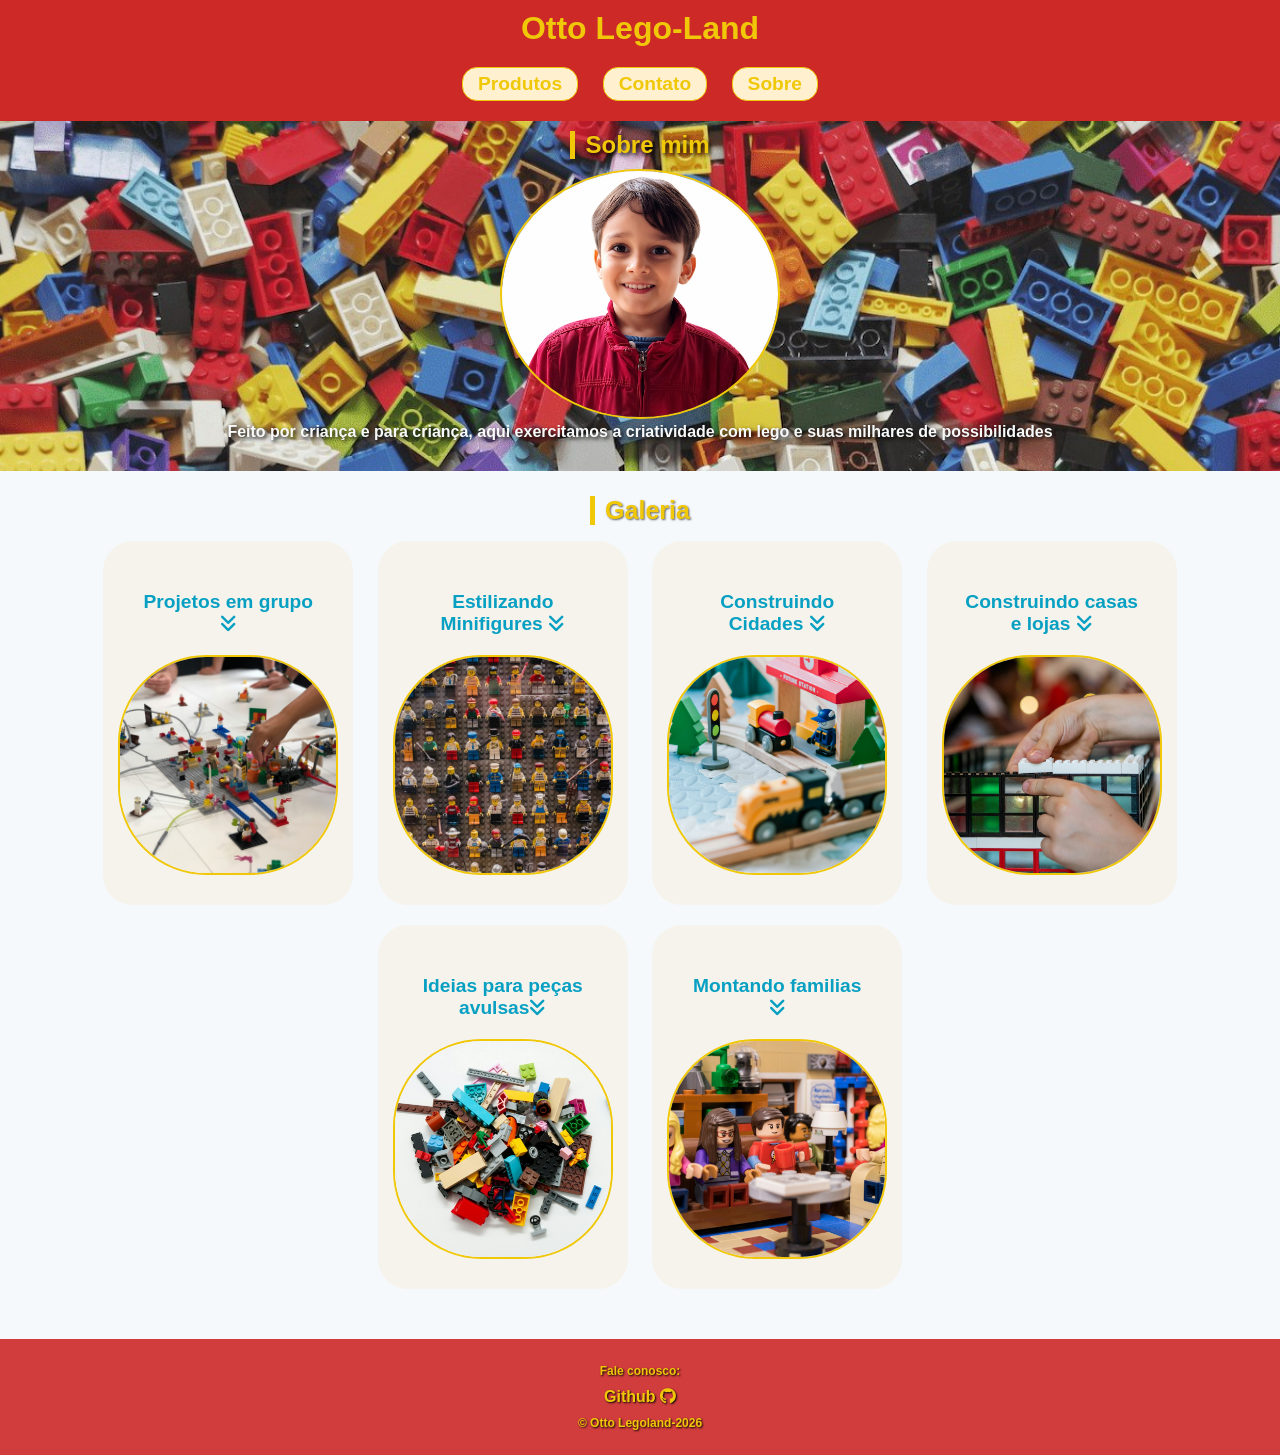
==== index.html @ 15d00809 "cria-pagina-agradceimento" ====
<!--Configuraçoes-->
<!DOCTYPE html>
<html lang="pt-br">

<head>
    <meta charset="UTF-8">
    <meta name="viewport" content="width=device-width, initial-scale=1.0">
    <title>Otto Legos personalizados</title>
    <link rel="stylesheet" href="css/style.css">
    <link rel="stylesheet" href="https://cdnjs.cloudflare.com/ajax/libs/font-awesome/6.5.0/css/all.min.css">
</head>

<body>
    <!--Cabeçalho-->
    <header>
        <h1>Otto Lego-Land</h1>
        <!--Navegação-->
        <nav><a href="produtos.html" class="button">Produtos</a>
            <a href="contato.html" class="button">Contato</a>
            <a href="sobre.html" class="button">Sobre</a>
        </nav>
    </header>
    <main>
        <!--Conteúdo Principal-->
        <section class="hero">
            <h2>Sobre mim</h2>
            <figure>
                <img src="img/perfil.jpg" alt="Foto de perfil, criança montando um lego" width="280" height="250"
                    loading="lazy">
                <figcaption>Feito por criança e para criança, aqui exercitamos a criatividade com lego e suas milhares
                    de possibilidades </figcaption>
            </figure>
        </section>
        <section class="galeria">
            <h2 class="subtitulo">Galeria</h2>
        </section>
        <section>
            <!--Imagens da galeria-->
            <div class="item item1">
                <p>Projetos em grupo <i class="fa-solid fa-angles-down"></i></p>
                <img src="img/projeto-1.jpg" alt="Projetos em Grupo" width="400" height="250" loading="lazy">
            </div>
            <div class="item item2">
                <p>Estilizando Minifigures <i class="fa-solid fa-angles-down"></i></p>
                <img src="img/sessao-bonecos.jpg" alt="Estilizando Minifigures" width="400" height="250" loading="lazy">
            </div>
            <div class="item item3">
                <p>Construindo Cidades <i class="fa-solid fa-angles-down"></i></p>
                <img src="img/sessao-cidades.webp" alt="Construindo cidades" width="400" height="250" loading="lazy">
            </div>
            <div class="item item4">
                <p>Construindo casas e lojas <i class="fa-solid fa-angles-down"></i></p>
                <img src="img/sessão-casas.jpg" alt="Construindo casas e lojas" width="400" height="250" loading="lazy">
            </div>
            <div class="item item5">
                <p>Ideias para peças avulsas<i class="fa-solid fa-angles-down"></i></p>
                <img src="img/sessão-peças-avulsas.jpg" alt="Ideias para peças avulsas" width="400" height="250"
                    loading="lazy">
            </div>
            <div class="item item6">
                <p>Montando familias <i class="fa-solid fa-angles-down"></i></p>
                <img src="img/sessão-social.jpg" alt="Montando familias" width="400" height="250" loading="lazy">
            </div>
        </section>
    </main>
    <!--Rodapé-->
    <footer>
        <h3>Fale conosco:</h3>
        <h3><a href="http://github.com/Berenda-m">Github <i class="fa-brands fa-github"></i></a></h3>
        <h3>&copy; Otto Legoland-2026</h3>
    </footer>

</body>

</html>
---- css/style.css ----
:root {
    /* Cores principais */
    --cor-amarelo: #F0C808;
    --cor-vermelho: #cc2724e3;
    --cor-azul: #60B2CE;
    --cor-ciano: #07a0c3;

    /* Cores claras */
    --cor-fundo: #eef4fa8a;
    --cor-creme: #FFF1D0;
    --cor-card: #f6f3ed;
    --cor-branco: #f8fafa;

    /* Hover dos cards */
    --hover-item1: #ffee93;
    --hover-item2: #ADF7B6;
    --hover-item3: #FFC09F;
    --hover-item4: #E7C6FF;
    --hover-item5: #A0CED9;
    --hover-item6: #f4bbd3;

    /* Sombras */
    --sombra-preta: rgb(3, 3, 3);
    --sombra-cinza: rgba(48, 47, 47, 0.74);
    --sombra-branca: rgb(230, 228, 228);

    /* Transparências */
    --preto-transparente: rgba(0, 0, 0, 0.699);
    --preto-overlay: rgba(0, 0, 0, 0.5);

    /* Bordas */
    --borda-radius: 15px;
    --borda-card: 30px;

    /* Fontes */
    --fonte-principal: 'Montserrat', sans-serif;
    --fonte-secundaria: Arial, Helvetica, sans-serif;

    /* Transições */
    --transicao: all 0.3s ease;
}
/*Configuração padrão*/
*,
*::before,
*::after {
    box-sizing: border-box;
    margin: 0;
    padding: 0;
}

/*imagem perfil*/
img {
    object-fit: cover;
    border: 2px solid #f0c808;
    border-radius: 60%;
    object-position: center 40%;
}

/* Conteúdo do topo*/
.hero {
    background: url("../img/capa.jpg");
    background-size: cover;
    height: 350px;
    display: flex;
    flex-direction: column;
    align-items: center;
    justify-content: baseline;
    color: #f8fafa;
    text-align: center;
    font-weight: 700;
    font-family: Arial, Helvetica, sans-serif;
    text-shadow: 2px 2px 4px rgb(3, 3, 3);
    background: linear-gradient(0, 0, 0, 0.5) rgb(0, 0, 0);
}

.galeria {
    display: inline-flex;
    flex-wrap: wrap;
    width: 100px;
    height: 60px;
    object-fit: cover;
    gap: 20px;
    justify-content: center;
}

body {
    text-align: center;
    background-color: #eef4fa8a;
    font-family: 'Montserrat', sans-serif;
}

header {
    background-color: #cc2724e3;
}

nav {
    padding-bottom: 10px;
    text-decoration: none;
    background-color: #cc2724e3;

}

nav a {
    text-decoration: none;
    padding: 20px 10px;
    margin: 40px 20px;
    color: #F0C808;
    font-size: larger;
    font-weight: bold;
}

h1 {
    padding: 10px;
    font-family: Arial, Helvetica, sans-serif;
    color: #F0C808;
    background-color: #cc2724e3;
}

h3 {
    font-size: 12px;
    padding: 5px;
}

.subtitulo {
    margin-top: 25px;
    text-align: center;
    font-family: Arial, Helvetica, sans-serif;
    color: #F0C808;
    text-shadow: 2px 2px 4px rgb(230, 228, 228);
    background: linear-gradient(0, 0, 0, 0.5) rgba(255, 254, 254, 0);
    font-size: 25px;
    text-shadow: 1px 1px 2px rgba(48, 47, 47, 0.74);
    background: linear-gradient(0, 0, 0, 0.5) rgb(0, 0, 0);
}
/*Botões*/
.button {
    display: inline-block;
    padding: 5px 15px;
    margin: 10px 10px;
    border-radius: 15px;
    border: 1px solid #f0c808;
    background-color: #FFF1D0;
    cursor: pointer;
    transition: all 0.3s ease;
    color: #f0c808;
    background: linear-gradient(0, 0, 0, 0.5) rgba(0, 0, 0, 0.699);
    font-weight: bold;
}

.button:hover {
    background-color: #fbe781;
    color: #60B2CE;
    transform: scale(1.1)
}
/*Rodapé*/
footer {
    background-color: #cc2724e3;
    margin-top: 40px;
    color: #F0C808;
    text-shadow: 1px 1px 2px rgb(3, 3, 3);
    background: linear-gradient(0, 0, 0, 0.5) rgb(0, 0, 0);
}

footer a {
    text-decoration: none;
    color: #F0C808;
    text-shadow: 1px 1px 2px rgb(3, 3, 3);
    background: linear-gradient(0, 0, 0, 0.5) rgb(0, 0, 0);
    font-size: 16px;
}
/*parágrafo*/
p {
    text-align: center;
    color: #07a0c3;
    font-size: larger;
    font-weight: bold;
    font-family: Arial, Helvetica, sans-serif;
    padding: 20px;
}

/* imagens da galeria*/
.item {
    background-color: #f6f3ed;
    border-radius: 30px;
    padding: 30px 15px;
    margin: 10px;
    width: 250px;
    transition: transform 0.3s ease, background-color 0.3s ease, box-shadow 0.3s ease;
    display: inline-block;
    height: 10%;
    object-position: center 35%;
}

.item:hover {
    transform: translateY(-4px);
    box-shadow: 0 8px 20px rgba(0, 0, 0, 0.12);
}

.item img {
    width: 100%;
    height: 220px;
    object-fit: cover;
    display: block;
    border-radius: 40%;
    transition: transform 0.3s ease;
}

.item:hover img {
    transform: scale(1.05);
}

.item1:hover {
    background-color: #ffee93;
    transition: transform 0.3s ease, opacity 0.3s ease;
    transform: scale(1.05);
    opacity: 0.9;
}

.item2:hover {
    background-color: #ADF7B6;
    transition: transform 0.3s ease, opacity 0.3s ease;
    transform: scale(1.05);
    opacity: 0.9;
}

.item3:hover {
    background-color: #FFC09F;
    transition: transform 0.3s ease, opacity 0.3s ease;
    transform: scale(1.05);
    opacity: 0.9;
}

.item4:hover {
    background-color: #E7C6FF;
    transition: transform 0.3s ease, opacity 0.3s ease;
    transform: scale(1.05);
    opacity: 0.9;
}

.item5:hover {
    background-color: #A0CED9;
    transition: transform 0.3s ease, opacity 0.3s ease;
    transform: scale(1.05);
    opacity: 0.9;

}

.item6:hover {
    background-color: #f4bbd3;
    transition: transform 0.3s ease, opacity 0.3s ease;
    transform: scale(1.05);
    opacity: 0.9;
}

/*Pagina de sobre*/
.inicio {
    padding: 12px;
    font-weight: 600;
}

h2 {
    color: #F0C808;
    text-align: left;
    border-left: 5px solid #F0C808;
    padding-left: 10px;
    margin-bottom: 20px;
    display: block;
    margin: 10px;
}

.sobre {
    text-align: left;
    font-size: 16px;
}

.final {
    margin-top: 450px;

}

.principal {
    background: url("../img/toppng.com-lego-png-497x592.png");
    background-size: 180px;
    background-position: center;
    background-repeat: no-repeat;

}

footer h2 {
    font-size: 12px;
    border-left: none;
    text-align: center;

}

footer {
    padding: 20px;
}
/*Formulário de contato*/
fieldset {
    margin-top: 15px;
    padding: 15px 15px;
    width: 50%;
    background-color: rgba(173, 247, 182, 0.363);
    border: #60B2CE solid 2px;
}

input,
select,
textarea {
    width: 85%;
    padding: 10px 14px;
    border: 1px solid #60B2CE;
    border-radius: 8px;
    font-size: 1rem;
    font-family: inherit;
    transition: border-color .2s, box-shadow .2s;
    margin: 10px;
    text-align: left;
    opacity: 70%;
    color: #60B2CE;
}

input:focus,
select:focus,
textarea:focus {
    outline: none;
    border-color: #60B2CE;
    box-shadow: 0 0 0 3px #60B2CE;
}

form {
    justify-items: center;
}

legend {
    font-family:'Montserrat', sans-serif;
    color: #F0C808;
    font-size: 16px;
    text-shadow: 1px 1px 2px rgba(3, 3, 3, 0.788);
    background: linear-gradient(0, 0, 0, 0.5) rgb(0, 0, 0);
}
/*Tabela de horarios*/
table, tr, td{
    width: 50%;
    margin: 0 auto;
    border: 2px solid #60B2CE;
    border-collapse: collapse;
    font-size: 14px;
    margin-top: 50px;
    color: #60B2CE;
    font-size: medium;
    font-weight: bold;
    background-color: rgba(173, 247, 182, 0.363);
}
th, td {
    padding: 4px 10px;
    text-align: left;
}
th {
    font-weight: bold;
}
caption {
margin: 10px;
}
label{
    color: #60B2CE;
    text-shadow: 1px 1px 2px rgba(129, 221, 233, 0.788);
    background: linear-gradient(0, 0, 0, 0.5) rgba(0, 0, 0, 0.582);
    font-weight: bold;
}
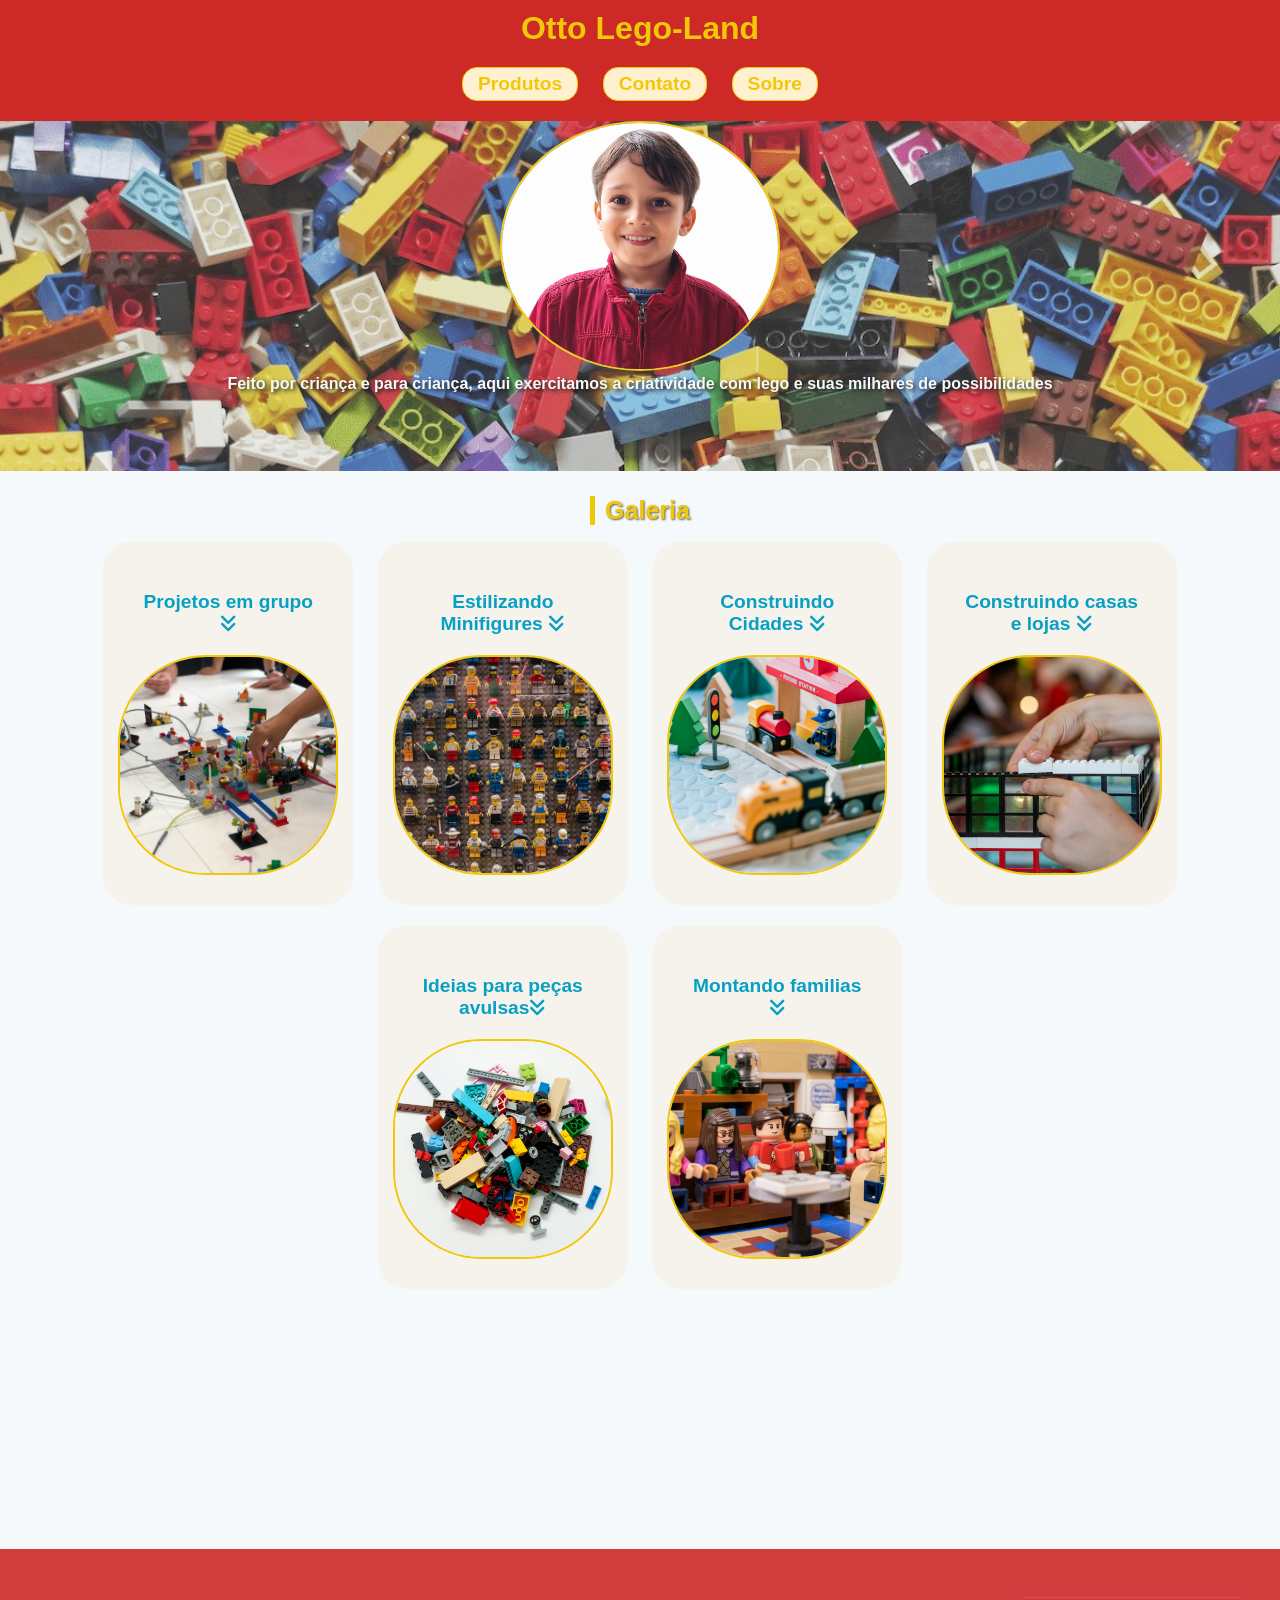
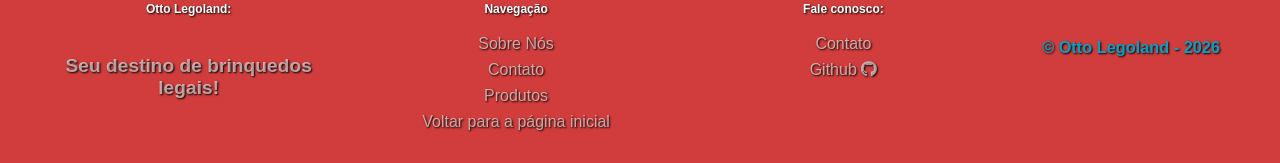
==== commit ec55dfb6: "atualiza-layout" ====
--- a/index.html
+++ b/index.html
@@ -23,7 +23,6 @@
     <main>
         <!--Conteúdo Principal-->
         <section class="hero">
-            <h2>Sobre mim</h2>
             <figure>
                 <img src="img/perfil.jpg" alt="Foto de perfil, criança montando um lego" width="280" height="250"
                     loading="lazy">
@@ -64,10 +63,26 @@
         </section>
     </main>
     <!--Rodapé-->
-    <footer>
-        <h3>Fale conosco:</h3>
-        <h3><a href="http://github.com/Berenda-m">Github <i class="fa-brands fa-github"></i></a></h3>
-        <h3>&copy; Otto Legoland-2026</h3>
+    <footer class="footer-grid">
+        <div class="footer-col">
+            <h3 class="footer-col h3">Otto Legoland:</h3>
+            <p class="footer-col p">Seu destino de brinquedos legais!</p>
+        </div>
+            <div class="footer-col">
+                <h3 class="footer-col h3">Navegação</h3>
+                <a class="footer-col a" href="sobre.html">Sobre Nós</a>
+                <a class="footer-col a" href="contato.html">Contato</a>
+                <a class="footer-col a" href="produtos.html">Produtos</a>
+                <a class="footer-col a" href="index.html">Voltar para a página inicial</a>
+            </div>
+            <div class="footer-col">
+                <h3 class="footer-col h3">Fale conosco:</h3>
+                <a class="footer-col a" href="contato.html">Contato</a>
+                <a href="https://github.com/Berenda-m" target="_blank">Github <i class="fa-brands fa-github"></i></a>
+            </div>
+            <div class="footer-bottom">
+                <p class="footer-col p">&copy; Otto Legoland - 2026</p>
+            </div>
     </footer>
 
 </body>
--- a/css/style.css
+++ b/css/style.css
@@ -1,44 +1,4 @@
-:root {
-    /* Cores principais */
-    --cor-amarelo: #F0C808;
-    --cor-vermelho: #cc2724e3;
-    --cor-azul: #60B2CE;
-    --cor-ciano: #07a0c3;
-
-    /* Cores claras */
-    --cor-fundo: #eef4fa8a;
-    --cor-creme: #FFF1D0;
-    --cor-card: #f6f3ed;
-    --cor-branco: #f8fafa;
-
-    /* Hover dos cards */
-    --hover-item1: #ffee93;
-    --hover-item2: #ADF7B6;
-    --hover-item3: #FFC09F;
-    --hover-item4: #E7C6FF;
-    --hover-item5: #A0CED9;
-    --hover-item6: #f4bbd3;
-
-    /* Sombras */
-    --sombra-preta: rgb(3, 3, 3);
-    --sombra-cinza: rgba(48, 47, 47, 0.74);
-    --sombra-branca: rgb(230, 228, 228);
-
-    /* Transparências */
-    --preto-transparente: rgba(0, 0, 0, 0.699);
-    --preto-overlay: rgba(0, 0, 0, 0.5);
-
-    /* Bordas */
-    --borda-radius: 15px;
-    --borda-card: 30px;
-
-    /* Fontes */
-    --fonte-principal: 'Montserrat', sans-serif;
-    --fonte-secundaria: Arial, Helvetica, sans-serif;
-
-    /* Transições */
-    --transicao: all 0.3s ease;
-}
+
 /*Configuração padrão*/
 *,
 *::before,
@@ -59,6 +19,7 @@
 /* Conteúdo do topo*/
 .hero {
     background: url("../img/capa.jpg");
+    opacity: 0.9;
     background-size: cover;
     height: 350px;
     display: flex;
@@ -87,6 +48,13 @@
     text-align: center;
     background-color: #eef4fa8a;
     font-family: 'Montserrat', sans-serif;
+    min-height: 100vh;
+    padding: 0;
+    flex-direction: column;
+    display: flex;
+}
+main {
+    flex: 1;
 }
 
 header {
@@ -120,7 +88,15 @@
     font-size: 12px;
     padding: 5px;
 }
-
+/*parágrafo*/
+p {
+    text-align: center;
+    color: #07a0c3;
+    font-size: larger;
+    font-weight: bold;
+    font-family: Arial, Helvetica, sans-serif;
+    padding: 20px;
+}
 .subtitulo {
     margin-top: 25px;
     text-align: center;
@@ -132,6 +108,7 @@
     text-shadow: 1px 1px 2px rgba(48, 47, 47, 0.74);
     background: linear-gradient(0, 0, 0, 0.5) rgb(0, 0, 0);
 }
+
 /*Botões*/
 .button {
     display: inline-block;
@@ -152,31 +129,7 @@
     color: #60B2CE;
     transform: scale(1.1)
 }
-/*Rodapé*/
-footer {
-    background-color: #cc2724e3;
-    margin-top: 40px;
-    color: #F0C808;
-    text-shadow: 1px 1px 2px rgb(3, 3, 3);
-    background: linear-gradient(0, 0, 0, 0.5) rgb(0, 0, 0);
-}
-
-footer a {
-    text-decoration: none;
-    color: #F0C808;
-    text-shadow: 1px 1px 2px rgb(3, 3, 3);
-    background: linear-gradient(0, 0, 0, 0.5) rgb(0, 0, 0);
-    font-size: 16px;
-}
-/*parágrafo*/
-p {
-    text-align: center;
-    color: #07a0c3;
-    font-size: larger;
-    font-weight: bold;
-    font-family: Arial, Helvetica, sans-serif;
-    padding: 20px;
-}
+
 
 /* imagens da galeria*/
 .item {
@@ -274,7 +227,7 @@
 }
 
 .final {
-    margin-top: 450px;
+    margin-top: 350px;
 
 }
 
@@ -283,24 +236,13 @@
     background-size: 180px;
     background-position: center;
     background-repeat: no-repeat;
-
-}
-
-footer h2 {
-    font-size: 12px;
-    border-left: none;
-    text-align: center;
-
-}
-
-footer {
-    padding: 20px;
-}
+}
+
 /*Formulário de contato*/
 fieldset {
     margin-top: 15px;
-    padding: 15px 15px;
-    width: 50%;
+    padding: 10px 10px;
+    width: 30%;
     background-color: rgba(173, 247, 182, 0.363);
     border: #60B2CE solid 2px;
 }
@@ -334,14 +276,17 @@
 }
 
 legend {
-    font-family:'Montserrat', sans-serif;
+    font-family: 'Montserrat', sans-serif;
     color: #F0C808;
     font-size: 16px;
     text-shadow: 1px 1px 2px rgba(3, 3, 3, 0.788);
     background: linear-gradient(0, 0, 0, 0.5) rgb(0, 0, 0);
 }
+
 /*Tabela de horarios*/
-table, tr, td{
+table,
+tr,
+td {
     width: 50%;
     margin: 0 auto;
     border: 2px solid #60B2CE;
@@ -353,19 +298,174 @@
     font-weight: bold;
     background-color: rgba(173, 247, 182, 0.363);
 }
-th, td {
+
+th,
+td {
     padding: 4px 10px;
     text-align: left;
 }
+
 th {
     font-weight: bold;
 }
+
 caption {
-margin: 10px;
-}
-label{
+    margin: 10px;
+}
+
+label {
     color: #60B2CE;
     text-shadow: 1px 1px 2px rgba(129, 221, 233, 0.788);
     background: linear-gradient(0, 0, 0, 0.5) rgba(0, 0, 0, 0.582);
     font-weight: bold;
 }
+
+/* 5. GRADE DE CARDS */
+.grade {
+    display: flex;
+    flex-wrap: wrap;
+    gap: 20px;
+    padding: 50px 40px;
+}
+
+.card {
+    flex: 1 1 200px;
+    max-width: 280px;
+    background: white;
+    border-radius: 30px;
+    overflow: hidden;
+    box-shadow: 0 2px 10px rgba(0, 0, 0, .1);
+    display: flex;
+    flex-direction: column;
+    transition: transform .2s, box-shadow .2s;
+}
+
+.card:hover {
+    transform: translateY(-4px);
+    box-shadow: 0 8px 24px rgba(0, 0, 0, .12);
+}
+
+.card-img {
+    margin: 10px;
+    height: 200px;
+    object-fit: cover;
+    width: 100%;
+}
+
+.card-body {
+    padding: 16px;
+    flex: 1;
+    display: flex;
+    flex-direction: column;
+}
+
+section.cards {
+    margin: 40px;
+    display: flex;
+    flex-wrap: wrap;
+    gap: 20px;
+    justify-content: center;
+}
+
+.card-body h2 {
+    color: #F0C808;
+    margin-bottom: 10px;
+    margin: 10px;
+    padding: 10px;
+    font-size: 1.2rem;
+}
+
+/* Estilização do botão "Comprar" dentro dos cards */
+.cards button {
+    margin-top: auto;
+    background-color: #F0C808;
+    color: #fff;
+    border: none;
+    padding: 10px 15px;
+    border-radius: 8px;
+    cursor: pointer;
+    transition: background-color 0.3s ease;
+}
+
+/* 6. FOOTER */
+
+footer {
+    background-color: #cc2724e3;
+    color: #F0C808;
+    text-shadow: 1px 1px 2px rgb(3, 3, 3);
+    background: linear-gradient(0, 0, 0, 0.5) rgb(0, 0, 0);    
+    padding: 48px 40px 24px;
+}
+
+footer a {
+    text-decoration: none;
+    color: #F0C808;
+    text-shadow: 1px 1px 2px rgb(3, 3, 3);
+    background: linear-gradient(0, 0, 0, 0.5) rgb(0, 0, 0);
+    font-size: 16px;
+}
+
+.footer-grid {
+    display: flex;
+    gap: 30px;
+    flex-wrap: wrap;
+    margin-top: 250px;
+}
+
+.footer-col {
+    flex: 1;
+    min-width: 180px;
+}
+
+.footer-col h3 {
+    color: white;
+    margin-bottom: 14px;
+}
+
+.footer-col a {
+    color: rgba(255, 255, 255, .6);
+    display: block;
+    margin-bottom: 8px;
+}
+
+.footer-col a:hover {
+    color: white;
+}
+
+.footer-bottom {
+    border-top: 1px solid rgba(255, 255, 255, .1);
+    padding-top: 20px;
+    text-align: center;
+    font-size: .85rem;
+}
+.footer-col p {
+    color: rgba(255, 255, 255, .6);
+}
+
+footer h2 {
+    font-size: 12px;
+    border-left: none;
+    text-align: center;
+}
+
+/* Página de agradecimento */
+.titulo {
+    background-color: #cc2724e3;
+    color: #F0C808;
+    text-shadow: 1px 1px 2px rgb(3, 3, 3);
+    background: linear-gradient(0, 0, 0, 0.5) rgb(0, 0, 0);
+    font-family: Arial, Helvetica, sans-serif;
+}
+.navegação a {
+    text-decoration: none;
+    padding: 10px 10px;
+    margin: 10px 10px;
+}
+.agradecimento {
+    color: #60B2CE;
+    font-size: larger;
+    font-weight: bold;
+    padding: 20px;
+    border-left: none;
+    text-align: center;
+}
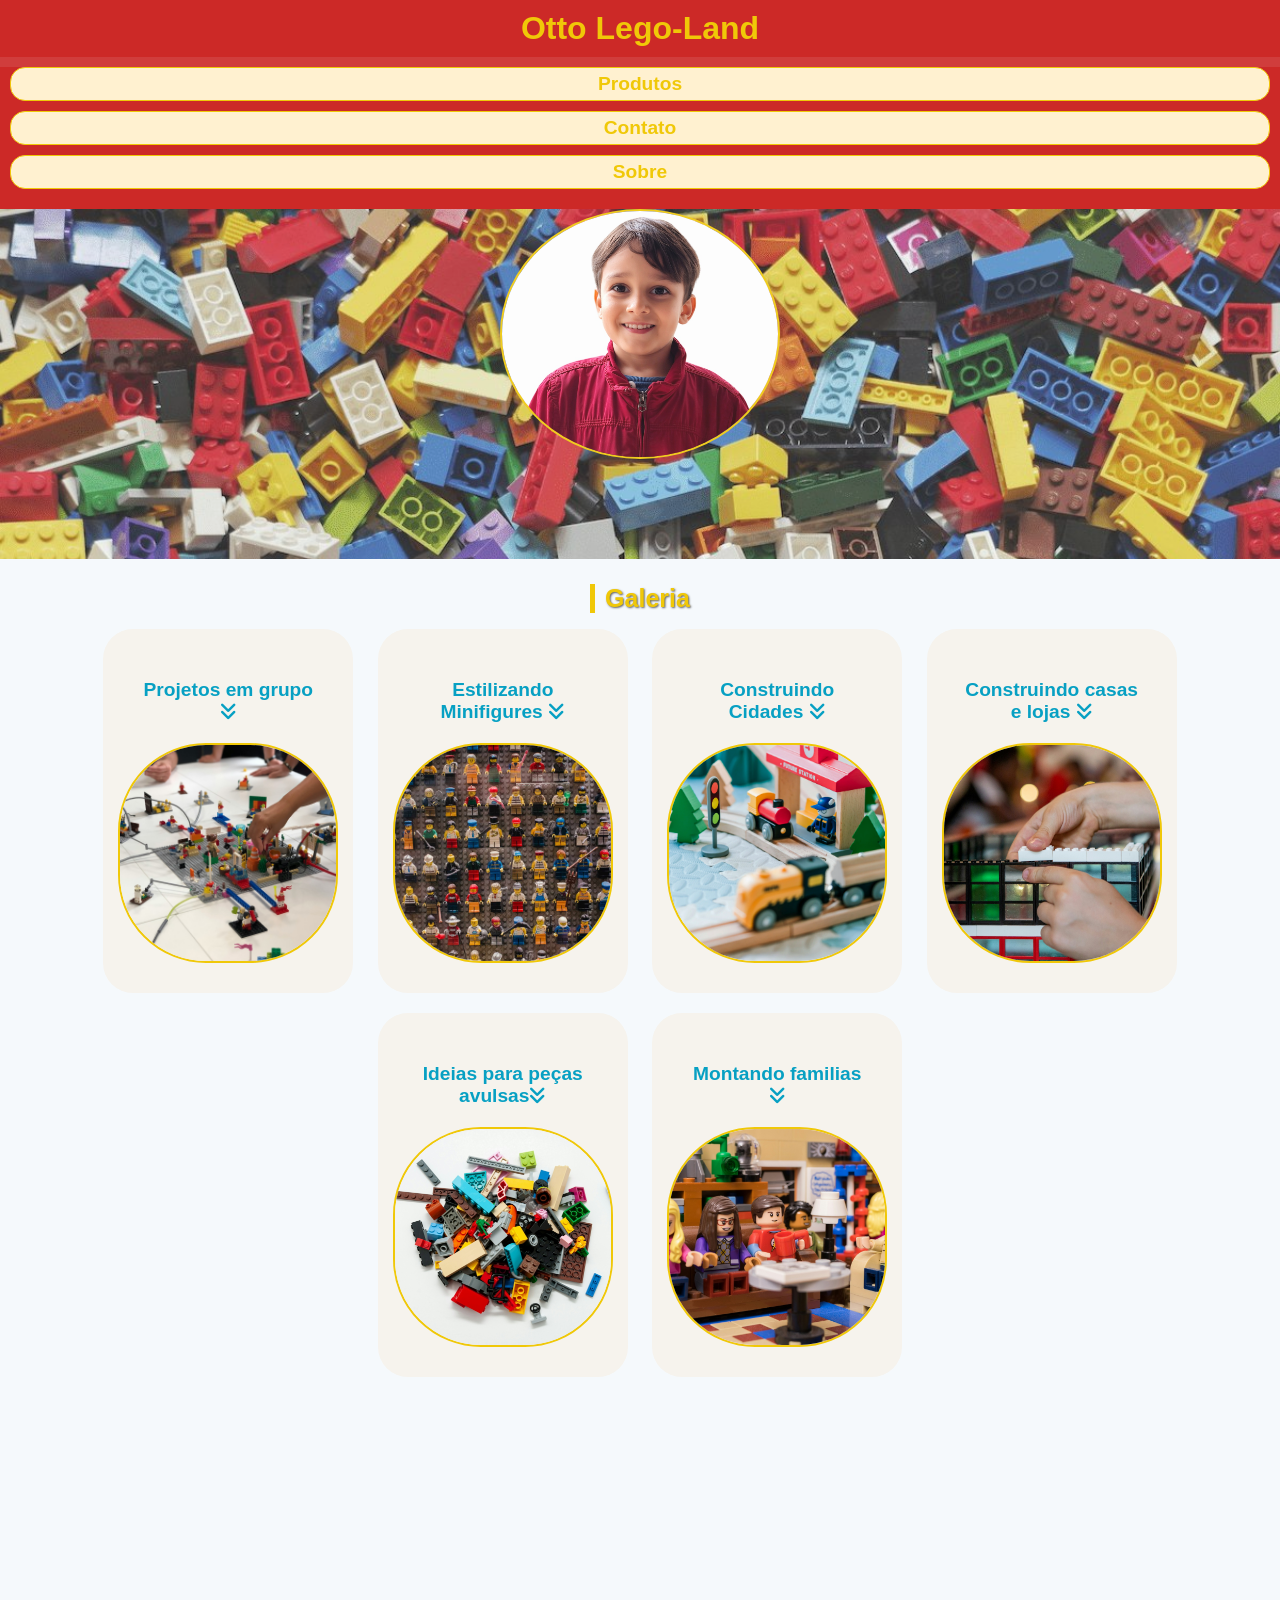
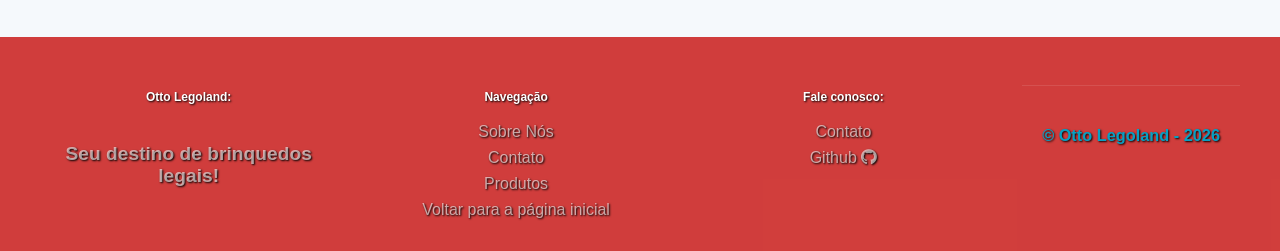
==== commit bc65c38a: "altera-layout" ====
--- a/index.html
+++ b/index.html
@@ -24,10 +24,9 @@
         <!--Conteúdo Principal-->
         <section class="hero">
             <figure>
-                <img src="img/perfil.jpg" alt="Foto de perfil, criança montando um lego" width="280" height="250"
+                <img src="img/perfil.jpg" alt="Foto do criador da Otto Lego-Land" width="280" height="250"
                     loading="lazy">
-                <figcaption>Feito por criança e para criança, aqui exercitamos a criatividade com lego e suas milhares
-                    de possibilidades </figcaption>
+                <figcaption class="figcaption">Otto, o criador da Otto Lego-Land, em sua jornada de construção de um mundo de diversão e criatividade.</figcaption>
             </figure>
         </section>
         <section class="galeria">
--- a/css/style.css
+++ b/css/style.css
@@ -97,6 +97,17 @@
     font-family: Arial, Helvetica, sans-serif;
     padding: 20px;
 }
+figcaption {
+    position: absolute;
+    width: 1px;
+    height: 1px;
+    padding: 0;
+    margin: -1px;
+    overflow: hidden;
+    clip: rect(0, 0, 0, 0);
+    white-space: nowrap;    
+    border: 0;
+}
 .subtitulo {
     margin-top: 25px;
     text-align: center;
@@ -111,7 +122,8 @@
 
 /*Botões*/
 .button {
-    display: inline-block;
+    display: flex;
+    justify-content: center;
     padding: 5px 15px;
     margin: 10px 10px;
     border-radius: 15px;
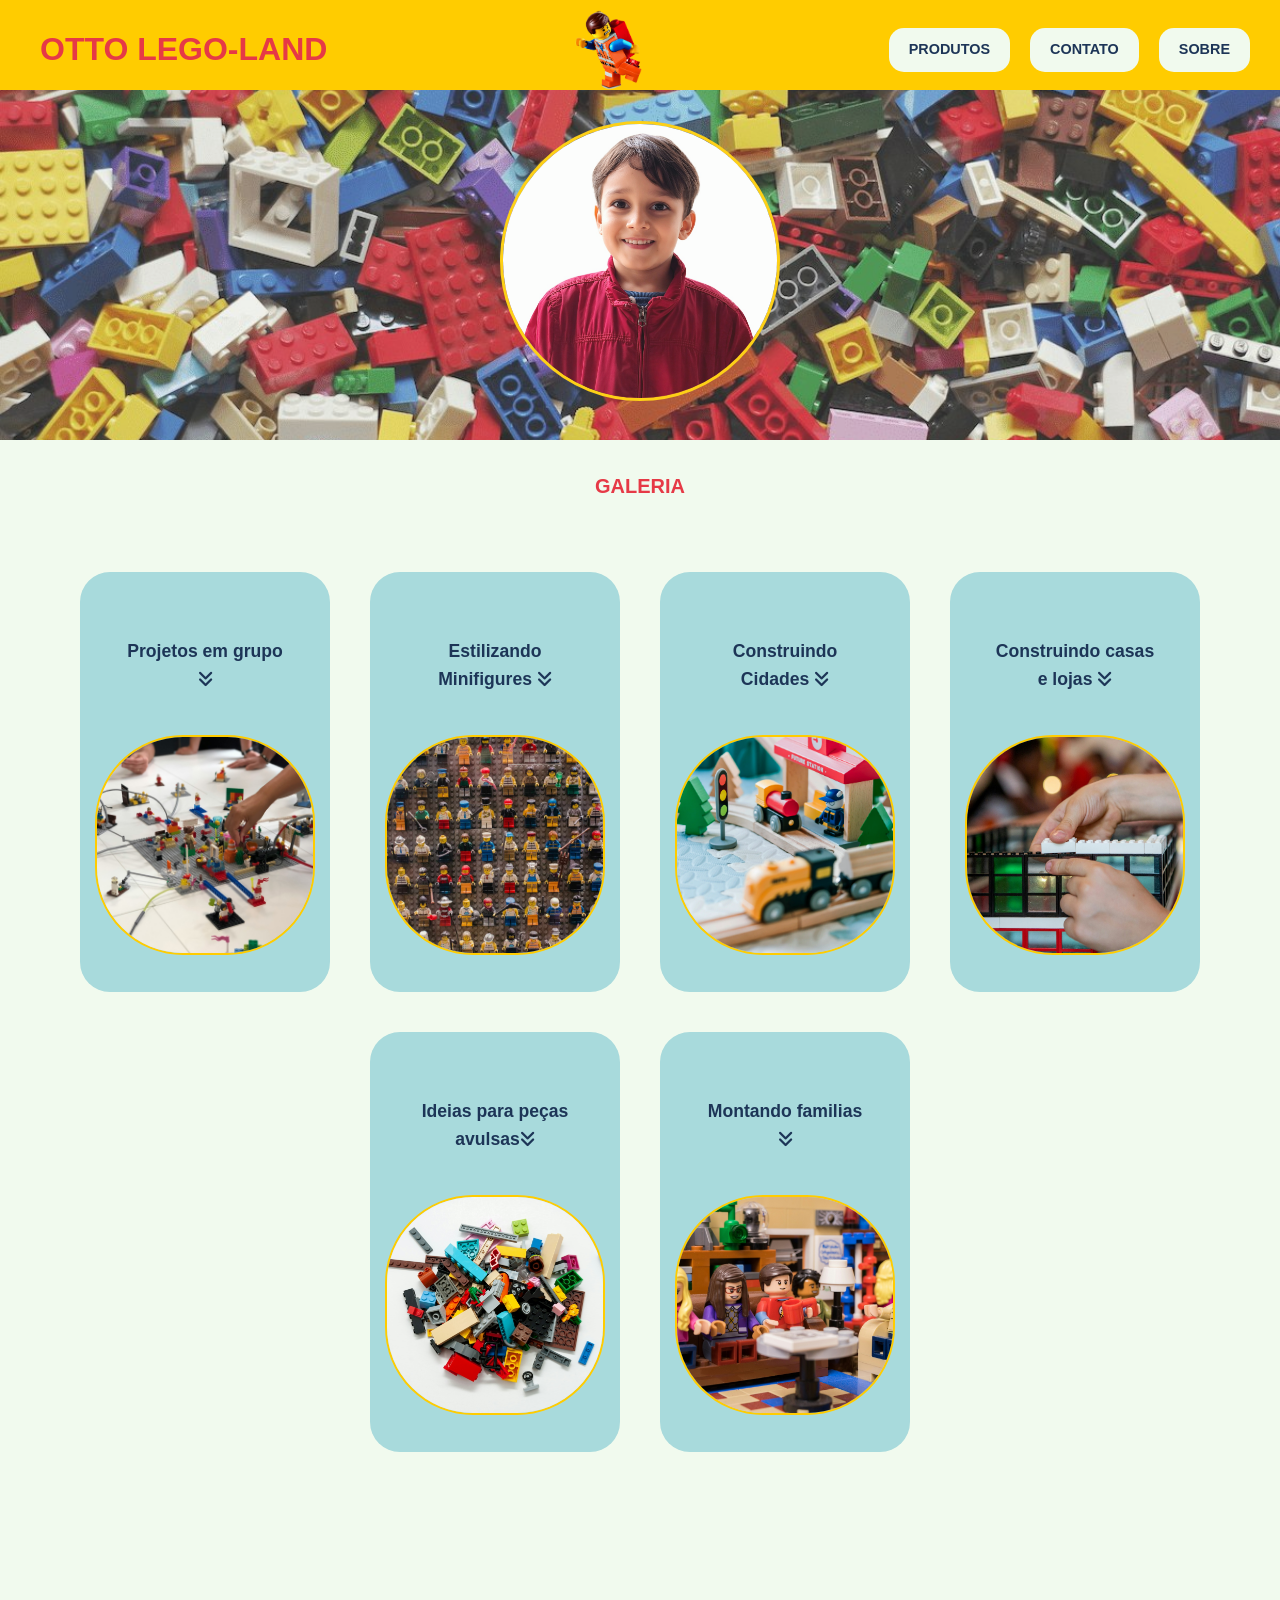
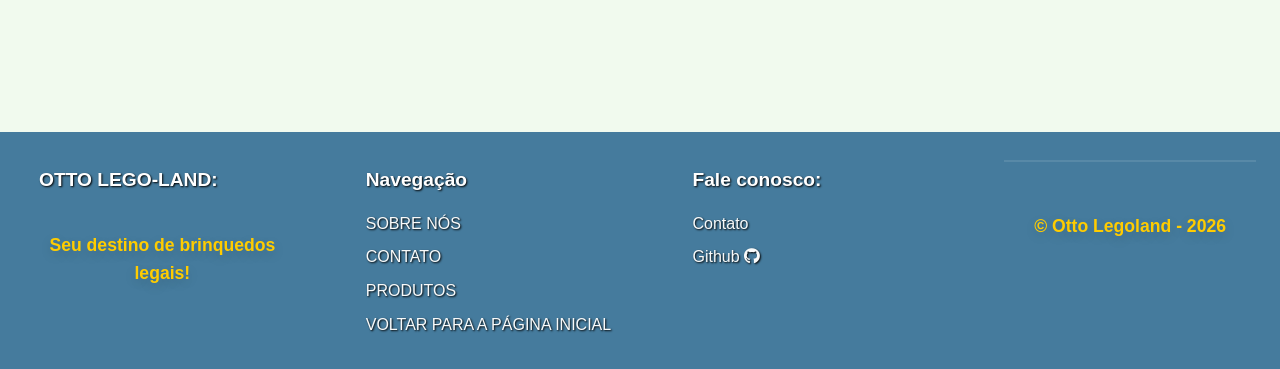
==== commit 15f82d52: "atualiza-layout-index-sobre" ====
--- a/index.html
+++ b/index.html
@@ -13,24 +13,26 @@
 <body>
     <!--Cabeçalho-->
     <header>
-        <h1>Otto Lego-Land</h1>
+        <h1>OTTO LEGO-LAND</h1>
+        <!--Logo do topo-->
+        <img  class="logo" src="img/toppng.com-lego-png-497x592.png" alt="Logo da Otto Lego-Land" width="50" height="50">
         <!--Navegação-->
-        <nav><a href="produtos.html" class="button">Produtos</a>
-            <a href="contato.html" class="button">Contato</a>
-            <a href="sobre.html" class="button">Sobre</a>
+        <nav><a href="produtos.html" class="button">PRODUTOS</a>
+            <a href="contato.html" class="button">CONTATO</a>
+            <a href="sobre.html" class="button">SOBRE</a>
         </nav>
     </header>
     <main>
         <!--Conteúdo Principal-->
         <section class="hero">
             <figure>
-                <img src="img/perfil.jpg" alt="Foto do criador da Otto Lego-Land" width="280" height="250"
+                <img class="foto-perfil" src="img/perfil.jpg" alt="Foto do criador da Otto Lego-Land" width="280" height="250"
                     loading="lazy">
                 <figcaption class="figcaption">Otto, o criador da Otto Lego-Land, em sua jornada de construção de um mundo de diversão e criatividade.</figcaption>
             </figure>
         </section>
-        <section class="galeria">
-            <h2 class="subtitulo">Galeria</h2>
+        <section>
+            <h2 class="subtitulo-index">GALERIA</h2>
         </section>
         <section>
             <!--Imagens da galeria-->
@@ -64,15 +66,15 @@
     <!--Rodapé-->
     <footer class="footer-grid">
         <div class="footer-col">
-            <h3 class="footer-col h3">Otto Legoland:</h3>
+            <h3 class="footer-col h3">OTTO LEGO-LAND:</h3>
             <p class="footer-col p">Seu destino de brinquedos legais!</p>
         </div>
             <div class="footer-col">
                 <h3 class="footer-col h3">Navegação</h3>
-                <a class="footer-col a" href="sobre.html">Sobre Nós</a>
-                <a class="footer-col a" href="contato.html">Contato</a>
-                <a class="footer-col a" href="produtos.html">Produtos</a>
-                <a class="footer-col a" href="index.html">Voltar para a página inicial</a>
+                <a class="footer-col a" href="sobre.html">SOBRE NÓS</a>
+                <a class="footer-col a" href="contato.html">CONTATO</a>
+                <a class="footer-col a" href="produtos.html">PRODUTOS</a>
+                <a class="footer-col a" href="index.html">VOLTAR PARA A PÁGINA INICIAL</a>
             </div>
             <div class="footer-col">
                 <h3 class="footer-col h3">Fale conosco:</h3>
@@ -80,7 +82,7 @@
                 <a href="https://github.com/Berenda-m" target="_blank">Github <i class="fa-brands fa-github"></i></a>
             </div>
             <div class="footer-bottom">
-                <p class="footer-col p">&copy; Otto Legoland - 2026</p>
+                <p class="direitos">&copy; Otto Legoland - 2026</p>
             </div>
     </footer>
 
--- a/css/style.css
+++ b/css/style.css
@@ -1,3 +1,18 @@
+/* Variáveis CSS */
+:root {
+    --cor-primaria: #E63946;
+    --cor-secundaria: #457B9D;
+    --cor-destaque: #F1FAEE;
+    --cor-fundo: #F1FAEE;
+    --cor-superficie: #A8DADC;
+    --cor-texto: #1D3557;
+    --cor-texto-claro: #f8fafa;
+    --cor-hover: #3a6d8c;
+    --cor-borda: #dcebe4;
+    --fonte: gill sans, sans-serif;
+    --raio: 10px;
+    --sombra: 0 4px 12px rgba(0, 0, 0, 0.15);
+}
 
 /*Configuração padrão*/
 *,
@@ -7,96 +22,25 @@
     margin: 0;
     padding: 0;
 }
-
-/*imagem perfil*/
-img {
-    object-fit: cover;
-    border: 2px solid #f0c808;
-    border-radius: 60%;
-    object-position: center 40%;
-}
-
 /* Conteúdo do topo*/
 .hero {
     background: url("../img/capa.jpg");
     opacity: 0.9;
     background-size: cover;
+    background-position: center;
     height: 350px;
     display: flex;
     flex-direction: column;
     align-items: center;
-    justify-content: baseline;
+    justify-content: center;
     color: #f8fafa;
     text-align: center;
     font-weight: 700;
-    font-family: Arial, Helvetica, sans-serif;
+    font-family: var(--fonte);
     text-shadow: 2px 2px 4px rgb(3, 3, 3);
-    background: linear-gradient(0, 0, 0, 0.5) rgb(0, 0, 0);
-}
-
-.galeria {
-    display: inline-flex;
-    flex-wrap: wrap;
-    width: 100px;
-    height: 60px;
-    object-fit: cover;
-    gap: 20px;
-    justify-content: center;
-}
-
-body {
-    text-align: center;
-    background-color: #eef4fa8a;
-    font-family: 'Montserrat', sans-serif;
-    min-height: 100vh;
-    padding: 0;
-    flex-direction: column;
-    display: flex;
-}
-main {
-    flex: 1;
-}
-
-header {
-    background-color: #cc2724e3;
-}
-
-nav {
-    padding-bottom: 10px;
-    text-decoration: none;
-    background-color: #cc2724e3;
-
-}
-
-nav a {
-    text-decoration: none;
-    padding: 20px 10px;
-    margin: 40px 20px;
-    color: #F0C808;
-    font-size: larger;
-    font-weight: bold;
-}
-
-h1 {
-    padding: 10px;
-    font-family: Arial, Helvetica, sans-serif;
-    color: #F0C808;
-    background-color: #cc2724e3;
-}
-
-h3 {
-    font-size: 12px;
-    padding: 5px;
-}
-/*parágrafo*/
-p {
-    text-align: center;
-    color: #07a0c3;
-    font-size: larger;
-    font-weight: bold;
-    font-family: Arial, Helvetica, sans-serif;
-    padding: 20px;
-}
+    background: linear-gradient(0, 0, 0, 0.5) rgb(0, 0, 0, 0.5), url("../img/capa.jpg");
+}
+/*Figcaption visualmente oculto, mas acessível para leitores de tela*/
 figcaption {
     position: absolute;
     width: 1px;
@@ -108,52 +52,153 @@
     white-space: nowrap;    
     border: 0;
 }
-.subtitulo {
-    margin-top: 25px;
-    text-align: center;
-    font-family: Arial, Helvetica, sans-serif;
-    color: #F0C808;
-    text-shadow: 2px 2px 4px rgb(230, 228, 228);
-    background: linear-gradient(0, 0, 0, 0.5) rgba(255, 254, 254, 0);
-    font-size: 25px;
-    text-shadow: 1px 1px 2px rgba(48, 47, 47, 0.74);
-    background: linear-gradient(0, 0, 0, 0.5) rgb(0, 0, 0);
-}
+
+/*imagem geral*/
+img {
+    object-fit: cover;
+    border: 2px solid #FFCC00;
+    align-items: center;
+
+}
+.foto-perfil {
+    width: 280px;
+    height: 280px;
+    border-radius: 50%;
+    object-fit: cover;
+    border: 3px solid #FFCC00;
+    align-items: center;
+}
+/*Estilo do título principal*/
+h1 {
+    font-size: 2.0rem;
+    margin-bottom: 0px;
+    color: var(--cor-primaria);
+    font-family: var(--fonte);
+    padding: 10px 20px;
+    font-weight: 550;
+}
+/*Estilo do corpo do site*/
+body {
+    background-color: var(--cor-fundo);
+    color: var(--cor-texto);
+    font-family: var(--fonte);
+    line-height: 1.6;
+}
+main {
+    flex: 1;
+}
+/*Estilo do cabeçalho e navegação*/
+header {
+    display: flex;
+    justify-content: space-between;
+    align-items: center;
+    padding: 10px 20px;
+    background-color: var(--cor-fundo);
+    margin-bottom: 0;
+    padding-bottom: 0;
+    background-color: #FFCC00;
+}
+nav {
+    padding-bottom: 0px;
+    display: flex;
+}
+/*Estilo dos subtítulos*/
+h2 {
+    font-size: 1.25rem;
+    margin-bottom: 10px;
+    color: var(--cor-primaria);
+    font-family: var(--fonte);
+    padding: 10px 20px;
+    font-weight: 550;
+}
+section {
+    display: flex;
+    flex-wrap: wrap;
+    gap: 20px;
+    justify-content: center;
+    padding: 20px;
+}
+p {
+    text-align: center;
+    font-size: larger;
+    font-weight: bold;
+    font-family: var(--fonte);
+    padding: 20px;
+    font-size: 1.1rem;
+    margin: 10px;
+}
+h3 {
+    font-size: 1.20rem;
+    padding: 5px;
+}
+
 
 /*Botões*/
 .button {
     display: flex;
-    justify-content: center;
-    padding: 5px 15px;
+    align-items: center;
+    background-color: var(--cor-fundo);
+    padding: 10px 20px;
     margin: 10px 10px;
     border-radius: 15px;
-    border: 1px solid #f0c808;
-    background-color: #FFF1D0;
     cursor: pointer;
     transition: all 0.3s ease;
-    color: #f0c808;
     background: linear-gradient(0, 0, 0, 0.5) rgba(0, 0, 0, 0.699);
     font-weight: bold;
+    text-decoration: none;
+    font-size: 0.9rem;
+    color: var(--cor-texto);
 }
 
 .button:hover {
     background-color: #fbe781;
-    color: #60B2CE;
+    color: var(--cor-primaria);
     transform: scale(1.1)
 }
-
-
+/*logo do topo*/
+.logo {
+    margin-right: 10px;
+    object-fit: contain;
+    height: 80px;
+    width: 80px;
+    max-width: 200px;
+    border-radius: 0%;
+    border: none;
+}
+/*Subtítulo da página inicial*/
+.subtitulo-index {
+    display: flex;
+    font-size: 1.25rem;
+    margin-bottom: 10px;
+    color: var(--cor-primaria);
+    font-family: var(--fonte);
+    padding: 10px 20px;
+    font-weight: 550;
+    justify-content: center;
+}
 /* imagens da galeria*/
 .item {
-    background-color: #f6f3ed;
+    background-color: var(--cor-superficie);
     border-radius: 30px;
     padding: 30px 15px;
     margin: 10px;
     width: 250px;
     transition: transform 0.3s ease, background-color 0.3s ease, box-shadow 0.3s ease;
-    display: inline-block;
-    height: 10%;
+    display: flex;
+    flex-direction: column;
+    align-items: center;
     object-position: center 35%;
+    min-height: 420px;
+    justify-content: flex-start;
+}
+.item p {
+    margin-top: 15px;
+    color: #1D3557;
+    font-size: 1.1rem;
+    font-weight: bold;
+    font-family: var(--fonte);
+    min-height: 30%;
+    text-align: center;
 }
 
 .item:hover {
@@ -165,9 +210,12 @@
     width: 100%;
     height: 220px;
     object-fit: cover;
+    object-position: center;
     display: block;
     border-radius: 40%;
     transition: transform 0.3s ease;
+    
+
 }
 
 .item:hover img {
@@ -216,205 +264,25 @@
     transform: scale(1.05);
     opacity: 0.9;
 }
-
-/*Pagina de sobre*/
-.inicio {
-    padding: 12px;
-    font-weight: 600;
-}
-
-h2 {
-    color: #F0C808;
-    text-align: left;
-    border-left: 5px solid #F0C808;
-    padding-left: 10px;
-    margin-bottom: 20px;
-    display: block;
-    margin: 10px;
-}
-
-.sobre {
-    text-align: left;
-    font-size: 16px;
-}
-
-.final {
-    margin-top: 350px;
-
-}
-
-.principal {
-    background: url("../img/toppng.com-lego-png-497x592.png");
-    background-size: 180px;
-    background-position: center;
-    background-repeat: no-repeat;
-}
-
-/*Formulário de contato*/
-fieldset {
-    margin-top: 15px;
-    padding: 10px 10px;
-    width: 30%;
-    background-color: rgba(173, 247, 182, 0.363);
-    border: #60B2CE solid 2px;
-}
-
-input,
-select,
-textarea {
-    width: 85%;
-    padding: 10px 14px;
-    border: 1px solid #60B2CE;
-    border-radius: 8px;
-    font-size: 1rem;
-    font-family: inherit;
-    transition: border-color .2s, box-shadow .2s;
-    margin: 10px;
-    text-align: left;
-    opacity: 70%;
-    color: #60B2CE;
-}
-
-input:focus,
-select:focus,
-textarea:focus {
-    outline: none;
-    border-color: #60B2CE;
-    box-shadow: 0 0 0 3px #60B2CE;
-}
-
-form {
-    justify-items: center;
-}
-
-legend {
-    font-family: 'Montserrat', sans-serif;
-    color: #F0C808;
-    font-size: 16px;
-    text-shadow: 1px 1px 2px rgba(3, 3, 3, 0.788);
-    background: linear-gradient(0, 0, 0, 0.5) rgb(0, 0, 0);
-}
-
-/*Tabela de horarios*/
-table,
-tr,
-td {
-    width: 50%;
-    margin: 0 auto;
-    border: 2px solid #60B2CE;
-    border-collapse: collapse;
-    font-size: 14px;
-    margin-top: 50px;
-    color: #60B2CE;
-    font-size: medium;
-    font-weight: bold;
-    background-color: rgba(173, 247, 182, 0.363);
-}
-
-th,
-td {
-    padding: 4px 10px;
-    text-align: left;
-}
-
-th {
-    font-weight: bold;
-}
-
-caption {
-    margin: 10px;
-}
-
-label {
-    color: #60B2CE;
-    text-shadow: 1px 1px 2px rgba(129, 221, 233, 0.788);
-    background: linear-gradient(0, 0, 0, 0.5) rgba(0, 0, 0, 0.582);
-    font-weight: bold;
-}
-
-/* 5. GRADE DE CARDS */
-.grade {
-    display: flex;
-    flex-wrap: wrap;
-    gap: 20px;
-    padding: 50px 40px;
-}
-
-.card {
-    flex: 1 1 200px;
-    max-width: 280px;
-    background: white;
-    border-radius: 30px;
-    overflow: hidden;
-    box-shadow: 0 2px 10px rgba(0, 0, 0, .1);
-    display: flex;
-    flex-direction: column;
-    transition: transform .2s, box-shadow .2s;
-}
-
-.card:hover {
-    transform: translateY(-4px);
-    box-shadow: 0 8px 24px rgba(0, 0, 0, .12);
-}
-
-.card-img {
-    margin: 10px;
-    height: 200px;
-    object-fit: cover;
-    width: 100%;
-}
-
-.card-body {
-    padding: 16px;
-    flex: 1;
-    display: flex;
-    flex-direction: column;
-}
-
-section.cards {
-    margin: 40px;
-    display: flex;
-    flex-wrap: wrap;
-    gap: 20px;
-    justify-content: center;
-}
-
-.card-body h2 {
-    color: #F0C808;
-    margin-bottom: 10px;
-    margin: 10px;
-    padding: 10px;
-    font-size: 1.2rem;
-}
-
-/* Estilização do botão "Comprar" dentro dos cards */
-.cards button {
-    margin-top: auto;
-    background-color: #F0C808;
-    color: #fff;
-    border: none;
-    padding: 10px 15px;
-    border-radius: 8px;
-    cursor: pointer;
-    transition: background-color 0.3s ease;
-}
-
-/* 6. FOOTER */
+/*Rodapé*/
 
 footer {
-    background-color: #cc2724e3;
-    color: #F0C808;
+    background-color: var(--cor-secundaria);
     text-shadow: 1px 1px 2px rgb(3, 3, 3);
     background: linear-gradient(0, 0, 0, 0.5) rgb(0, 0, 0);    
-    padding: 48px 40px 24px;
+    padding: 28px 24px 24px;
+    padding-left: 24px;
+    display: flex;
+    justify-content: space-between;
+    
 }
 
 footer a {
     text-decoration: none;
-    color: #F0C808;
     text-shadow: 1px 1px 2px rgb(3, 3, 3);
     background: linear-gradient(0, 0, 0, 0.5) rgb(0, 0, 0);
     font-size: 16px;
+    color: var(--cor-texto-claro);
 }
 
 .footer-grid {
@@ -426,18 +294,24 @@
 
 .footer-col {
     flex: 1;
-    min-width: 180px;
+    min-width: 150px;
+    text-align: left;
 }
 
 .footer-col h3 {
     color: white;
-    margin-bottom: 14px;
+    margin-bottom: 10px;
+    font-size: 1.20rem;
+    text-align: left;
+    padding-left: 15px;
+
 }
 
 .footer-col a {
-    color: rgba(255, 255, 255, .6);
+    color: var(--cor-texto-claro);
     display: block;
     margin-bottom: 8px;
+    padding-left: 15px;
 }
 
 .footer-col a:hover {
@@ -445,39 +319,39 @@
 }
 
 .footer-bottom {
-    border-top: 1px solid rgba(255, 255, 255, .1);
+    border-top: 2px solid rgba(255, 255, 255, .1);
     padding-top: 20px;
     text-align: center;
     font-size: .85rem;
 }
 .footer-col p {
-    color: rgba(255, 255, 255, .6);
-}
-
-footer h2 {
-    font-size: 12px;
-    border-left: none;
-    text-align: center;
-}
-
-/* Página de agradecimento */
-.titulo {
-    background-color: #cc2724e3;
-    color: #F0C808;
-    text-shadow: 1px 1px 2px rgb(3, 3, 3);
-    background: linear-gradient(0, 0, 0, 0.5) rgb(0, 0, 0);
-    font-family: Arial, Helvetica, sans-serif;
-}
-.navegação a {
-    text-decoration: none;
-    padding: 10px 10px;
-    margin: 10px 10px;
-}
-.agradecimento {
-    color: #60B2CE;
-    font-size: larger;
-    font-weight: bold;
-    padding: 20px;
-    border-left: none;
-    text-align: center;
-}+    color: #FFCC00;
+    text-shadow: var(--sombra);
+    text-align: center;
+    padding-left: 0;
+}
+.direitos{
+    color: #FFCC00;
+    text-shadow: var(--sombra);
+
+}
+
+/*CONFIGURAÇOES PAGE SOBRE*/
+.sobre{
+    text-align: left;
+}
+
+.fotos-container {
+    display: flex;
+    gap: 10px;
+    margin-top: 0 auto;
+    justify-content: center;
+}
+.otto-fotos {
+    width: 30%;
+    height: 30%;
+    object-fit: cover;
+    transition: transform 0.3s ease;
+    margin: 30px;
+}
+
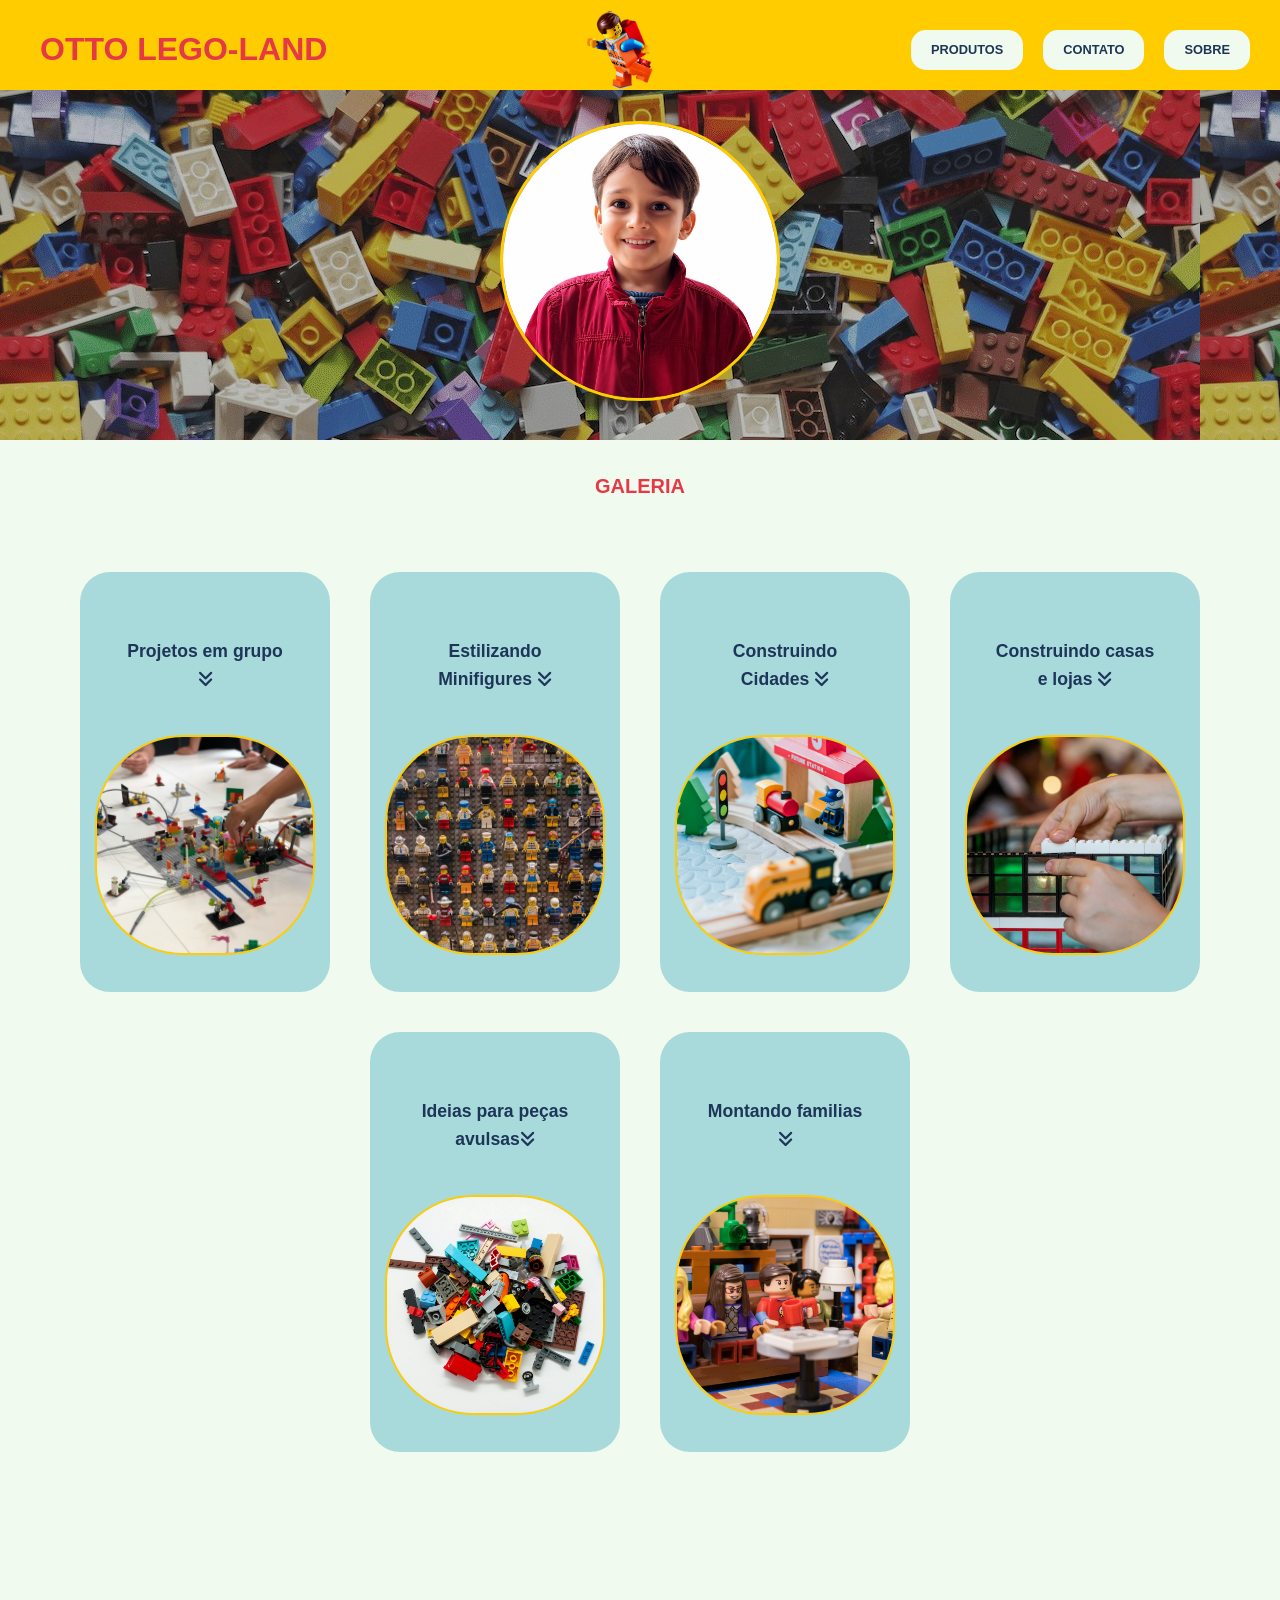
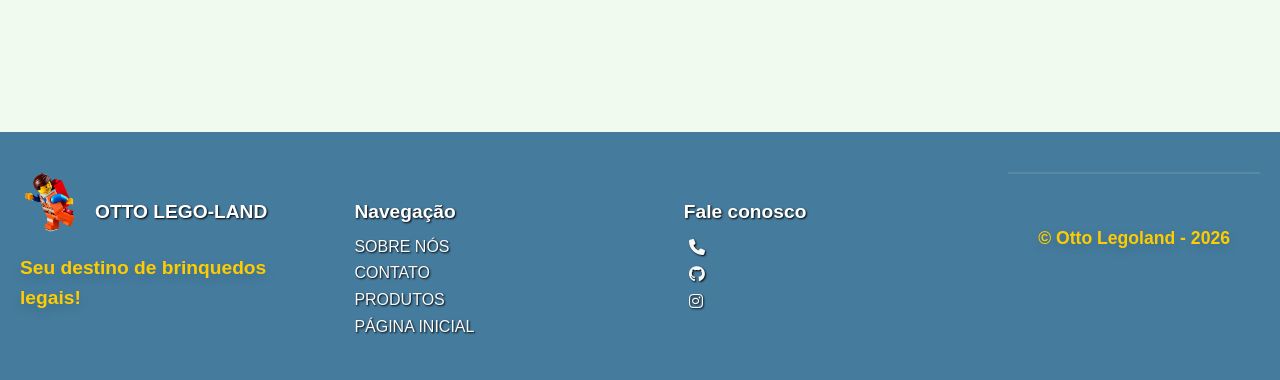
==== commit 5dea71e6: "modifica-footer" ====
--- a/index.html
+++ b/index.html
@@ -66,7 +66,8 @@
     <!--Rodapé-->
     <footer class="footer-grid">
         <div class="footer-col">
-            <h3 class="footer-col h3">OTTO LEGO-LAND:</h3>
+        <div class="footer-logo"><img src="img/toppng.com-lego-png-497x592.png" alt="Logo da Otto Lego-Land" width="50" height="50">
+            <h3 class="footer-col h3">OTTO LEGO-LAND</h3></div>
             <p class="footer-col p">Seu destino de brinquedos legais!</p>
         </div>
             <div class="footer-col">
@@ -74,12 +75,13 @@
                 <a class="footer-col a" href="sobre.html">SOBRE NÓS</a>
                 <a class="footer-col a" href="contato.html">CONTATO</a>
                 <a class="footer-col a" href="produtos.html">PRODUTOS</a>
-                <a class="footer-col a" href="index.html">VOLTAR PARA A PÁGINA INICIAL</a>
+                <a class="footer-col a" href="index.html">PÁGINA INICIAL</a>
             </div>
             <div class="footer-col">
-                <h3 class="footer-col h3">Fale conosco:</h3>
-                <a class="footer-col a" href="contato.html">Contato</a>
-                <a href="https://github.com/Berenda-m" target="_blank">Github <i class="fa-brands fa-github"></i></a>
+                <h3 class="footer-col h3">Fale conosco</h3> 
+                <a class="footer-col a" href="contato.html"> <i class="fa-solid fa-phone"></i></a>
+                <a href="https://github.com/Berenda-m" target="_blank"> <i class="fa-brands fa-github"></i></a>
+                <a href="https://www.instagram.com/"> <i class="fa-brands fa-instagram"></i> </a>
             </div>
             <div class="footer-bottom">
                 <p class="direitos">&copy; Otto Legoland - 2026</p>
--- a/css/style.css
+++ b/css/style.css
@@ -22,10 +22,10 @@
     margin: 0;
     padding: 0;
 }
+
 /* Conteúdo do topo*/
 .hero {
-    background: url("../img/capa.jpg");
-    opacity: 0.9;
+    background-repeat: no-repeat;
     background-size: cover;
     background-position: center;
     height: 350px;
@@ -38,8 +38,10 @@
     font-weight: 700;
     font-family: var(--fonte);
     text-shadow: 2px 2px 4px rgb(3, 3, 3);
-    background: linear-gradient(0, 0, 0, 0.5) rgb(0, 0, 0, 0.5), url("../img/capa.jpg");
-}
+    background: linear-gradient(rgba(0, 0, 0, 0.2),
+            rgba(0, 0, 0, 0.2)), url("../img/capa.jpg");
+}
+
 /*Figcaption visualmente oculto, mas acessível para leitores de tela*/
 figcaption {
     position: absolute;
@@ -49,7 +51,7 @@
     margin: -1px;
     overflow: hidden;
     clip: rect(0, 0, 0, 0);
-    white-space: nowrap;    
+    white-space: nowrap;
     border: 0;
 }
 
@@ -60,6 +62,7 @@
     align-items: center;
 
 }
+
 .foto-perfil {
     width: 280px;
     height: 280px;
@@ -68,6 +71,7 @@
     border: 3px solid #FFCC00;
     align-items: center;
 }
+
 /*Estilo do título principal*/
 h1 {
     font-size: 2.0rem;
@@ -77,6 +81,7 @@
     padding: 10px 20px;
     font-weight: 550;
 }
+
 /*Estilo do corpo do site*/
 body {
     background-color: var(--cor-fundo);
@@ -84,9 +89,11 @@
     font-family: var(--fonte);
     line-height: 1.6;
 }
+
 main {
     flex: 1;
 }
+
 /*Estilo do cabeçalho e navegação*/
 header {
     display: flex;
@@ -98,10 +105,12 @@
     padding-bottom: 0;
     background-color: #FFCC00;
 }
+
 nav {
     padding-bottom: 0px;
     display: flex;
 }
+
 /*Estilo dos subtítulos*/
 h2 {
     font-size: 1.25rem;
@@ -111,6 +120,7 @@
     padding: 10px 20px;
     font-weight: 550;
 }
+
 section {
     display: flex;
     flex-wrap: wrap;
@@ -118,6 +128,7 @@
     justify-content: center;
     padding: 20px;
 }
+
 p {
     text-align: center;
     font-size: larger;
@@ -127,6 +138,7 @@
     font-size: 1.1rem;
     margin: 10px;
 }
+
 h3 {
     font-size: 1.20rem;
     padding: 5px;
@@ -143,11 +155,11 @@
     border-radius: 15px;
     cursor: pointer;
     transition: all 0.3s ease;
-    background: linear-gradient(0, 0, 0, 0.5) rgba(0, 0, 0, 0.699);
     font-weight: bold;
     text-decoration: none;
-    font-size: 0.9rem;
+    font-size: 0.8rem;
     color: var(--cor-texto);
+    justify-content: center;
 }
 
 .button:hover {
@@ -155,6 +167,7 @@
     color: var(--cor-primaria);
     transform: scale(1.1)
 }
+
 /*logo do topo*/
 .logo {
     margin-right: 10px;
@@ -165,6 +178,7 @@
     border-radius: 0%;
     border: none;
 }
+
 /*Subtítulo da página inicial*/
 .subtitulo-index {
     display: flex;
@@ -176,6 +190,7 @@
     font-weight: 550;
     justify-content: center;
 }
+
 /* imagens da galeria*/
 .item {
     background-color: var(--cor-superficie);
@@ -191,6 +206,7 @@
     min-height: 420px;
     justify-content: flex-start;
 }
+
 .item p {
     margin-top: 15px;
     color: #1D3557;
@@ -214,7 +230,7 @@
     display: block;
     border-radius: 40%;
     transition: transform 0.3s ease;
-    
+
 
 }
 
@@ -264,23 +280,20 @@
     transform: scale(1.05);
     opacity: 0.9;
 }
+
 /*Rodapé*/
 
 footer {
     background-color: var(--cor-secundaria);
     text-shadow: 1px 1px 2px rgb(3, 3, 3);
-    background: linear-gradient(0, 0, 0, 0.5) rgb(0, 0, 0);    
-    padding: 28px 24px 24px;
-    padding-left: 24px;
+    padding: 40px 20px;
     display: flex;
     justify-content: space-between;
-    
 }
 
 footer a {
     text-decoration: none;
     text-shadow: 1px 1px 2px rgb(3, 3, 3);
-    background: linear-gradient(0, 0, 0, 0.5) rgb(0, 0, 0);
     font-size: 16px;
     color: var(--cor-texto-claro);
 }
@@ -300,18 +313,20 @@
 
 .footer-col h3 {
     color: white;
-    margin-bottom: 10px;
-    font-size: 1.20rem;
-    text-align: left;
-    padding-left: 15px;
-
+    margin: 0;
+    font-size: 1.2rem;
+    margin-top: 20px;
 }
 
 .footer-col a {
     color: var(--cor-texto-claro);
-    display: block;
+    display: flex;
     margin-bottom: 8px;
-    padding-left: 15px;
+    padding-left: 5px;
+    margin: 1px auto;
+    font-size: 1.0rem;
+    align-items: center;
+
 }
 
 .footer-col a:hover {
@@ -324,29 +339,51 @@
     text-align: center;
     font-size: .85rem;
 }
+
 .footer-col p {
     color: #FFCC00;
     text-shadow: var(--sombra);
-    text-align: center;
     padding-left: 0;
-}
-.direitos{
+    margin: 0;
+    font-size: 1.2rem;
+
+}
+.footer-logo {
+    display: flex;
+    align-items: center;
+    justify-content: center;
+    gap: 10px;
+}
+
+.footer-logo img {
+    object-fit: contain;
+    height: 60px;
+    width: 60px;
+    border: none;
+    
+    
+}
+footer i {
+    margin: 5px;
+}
+
+.direitos {
     color: #FFCC00;
     text-shadow: var(--sombra);
 
 }
 
 /*CONFIGURAÇOES PAGE SOBRE*/
-.sobre{
+.sobre {
     text-align: left;
 }
 
 .fotos-container {
     display: flex;
     gap: 10px;
-    margin-top: 0 auto;
-    justify-content: center;
-}
+    justify-content: center;
+}
+
 .otto-fotos {
     width: 30%;
     height: 30%;
@@ -355,3 +392,186 @@
     margin: 30px;
 }
 
+/*Página de contato, Formulários e tabela de horarios*/
+
+fieldset {
+    margin-top: 15px;
+    padding: 10px 10px;
+    width: 32%;
+    background-color: var(--cor-superficie);
+    opacity: 85%;
+    border: #60B2CE solid 2px;
+}
+
+input,
+select,
+textarea {
+    width: 85%;
+    padding: 10px 14px;
+    border: 1px solid var(--cor-hover);
+    border-radius: 8px;
+    font-size: 1rem;
+    font-family: inherit;
+    transition: border-color .2s, box-shadow .2s;
+    margin: 10px;
+    text-align: center;
+    opacity: 70%;
+    color: var(--cor-texto);
+}
+
+input:focus,
+select:focus,
+textarea:focus {
+    outline: none;
+    border-color: #60B2CE;
+    box-shadow: 0 0 0 3px #60B2CE;
+}
+
+form {
+    justify-items: center;
+}
+
+legend {
+    font-family: var(--fonte);
+    color: var(--cor-texto);
+    font-size: 16px;
+    text-shadow: var(--sombra);
+    font-weight: 600;
+    text-align: center;
+}
+
+/*Tabela de horarios*/
+table,
+tr,
+td {
+    width: 50%;
+    margin: 0 auto;
+    border: 2px solid #60B2CE;
+    border-collapse: collapse;
+    font-size: 14px;
+    margin-top: 50px;
+    color: #60B2CE;
+    font-size: medium;
+    font-weight: bold;
+    background-color: var(--cor-fundo)
+}
+
+th,
+td {
+    padding: 4px 10px;
+    text-align: left;
+}
+
+th {
+    font-weight: bold;
+}
+
+caption {
+    margin: 10px;
+}
+
+label {
+    color: var(--cor-texto);
+    text-shadow: 1px 1px 2px rgba(129, 221, 233, 0.788);
+    font-weight: bold;
+}
+
+.campo {
+    text-align: center;
+}
+
+/*botões do contato*/
+.botoes {
+    display: flex;
+    color: var(--cor-texto);
+}
+
+/*Página de agradecimento*/
+.agradecimento {
+    text-align: center;
+    margin-top: 20px;
+
+}
+
+/*foto do boneco*/
+.boneco {
+    width: 20%;
+    height: 30%;
+    object-fit: cover;
+    transition: transform 0.3s ease;
+    margin: 30px;
+    border: none;
+}
+
+/* Página dos produtos */
+
+.produtos {
+    font-size: 1.2rem;
+}
+
+.grade {
+    display: flex;
+    flex-wrap: wrap;
+    gap: 20px;
+    padding: 50px 40px;
+}
+
+.card {
+    flex: 1 1 200px;
+    max-width: 280px;
+    background: white;
+    border-radius: 30px;
+    overflow: hidden;
+    box-shadow: 0 2px 10px rgba(0, 0, 0, .1);
+    display: flex;
+    flex-direction: column;
+    transition: transform .2s, box-shadow .2s;
+}
+
+.card:hover {
+    transform: translateY(-4px);
+    box-shadow: 0 8px 24px rgba(0, 0, 0, .12);
+}
+
+.card img {
+    margin: 10px auto;
+    height: 200px;
+    object-fit: cover;
+    border-radius: 30%;
+    display: block;
+}
+
+.card-body {
+    padding: 16px;
+    flex: 1;
+    display: flex;
+    flex-direction: column;
+}
+
+section.cards {
+    margin: 40px;
+    display: flex;
+    flex-wrap: wrap;
+    gap: 20px;
+    justify-content: center;
+}
+
+.card-body h2 {
+    color: #F0C808;
+    margin-bottom: 10px;
+    margin: 10px;
+    padding: 10px;
+    font-size: 1.2rem;
+}
+
+/* Estilização do botão "Comprar" dentro dos cards */
+.cards button {
+    margin-top: auto;
+    background-color: #F0C808;
+    color: #fff;
+    border: none;
+    padding: 10px 15px;
+    border-radius: 8px;
+    cursor: pointer;
+    transition: background-color 0.3s ease;
+}
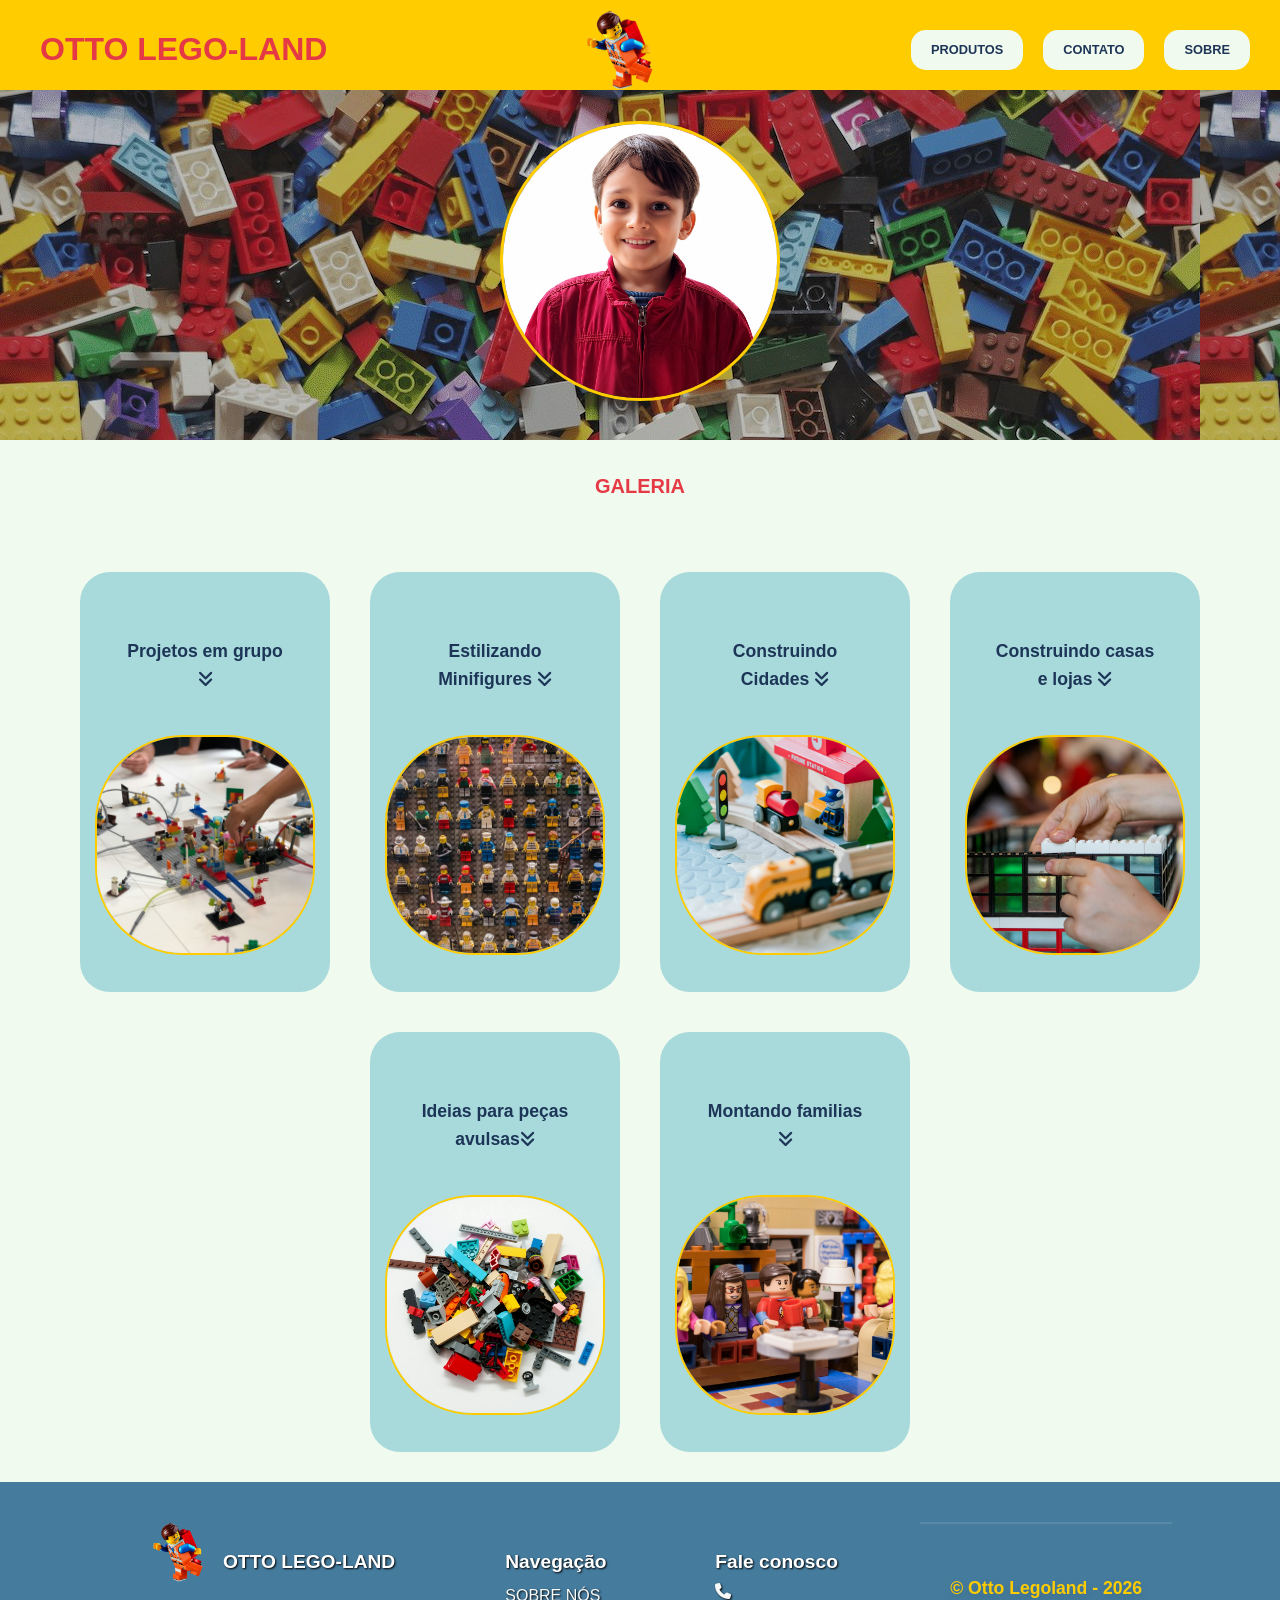
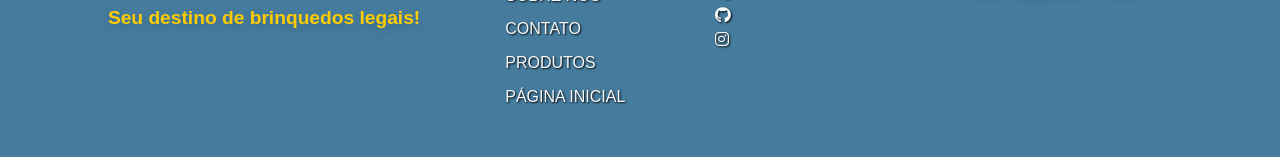
==== commit 3c7415bb: "atualiza-footer" ====
--- a/index.html
+++ b/index.html
@@ -78,8 +78,8 @@
                 <a class="footer-col a" href="index.html">PÁGINA INICIAL</a>
             </div>
             <div class="footer-col">
-                <h3 class="footer-col h3">Fale conosco</h3> 
-                <a class="footer-col a" href="contato.html"> <i class="fa-solid fa-phone"></i></a>
+                <h3 class="footer-col h3">Fale conosco</h3>
+                <a href="contato.html"> <i class="fa-solid fa-phone"></i></a>
                 <a href="https://github.com/Berenda-m" target="_blank"> <i class="fa-brands fa-github"></i></a>
                 <a href="https://www.instagram.com/"> <i class="fa-brands fa-instagram"></i> </a>
             </div>
--- a/css/style.css
+++ b/css/style.css
@@ -287,8 +287,6 @@
     background-color: var(--cor-secundaria);
     text-shadow: 1px 1px 2px rgb(3, 3, 3);
     padding: 40px 20px;
-    display: flex;
-    justify-content: space-between;
 }
 
 footer a {
@@ -300,13 +298,13 @@
 
 .footer-grid {
     display: flex;
-    gap: 30px;
+    gap: 60px;
     flex-wrap: wrap;
-    margin-top: 250px;
+    justify-content: center;
+    width: 100%;
 }
 
 .footer-col {
-    flex: 1;
     min-width: 150px;
     text-align: left;
 }
@@ -323,7 +321,6 @@
     display: flex;
     margin-bottom: 8px;
     padding-left: 5px;
-    margin: 1px auto;
     font-size: 1.0rem;
     align-items: center;
 
@@ -363,8 +360,10 @@
     
     
 }
-footer i {
-    margin: 5px;
+.icones {
+    justify-content: center;
+    display: flex;
+    gap: 15px;
 }
 
 .direitos {
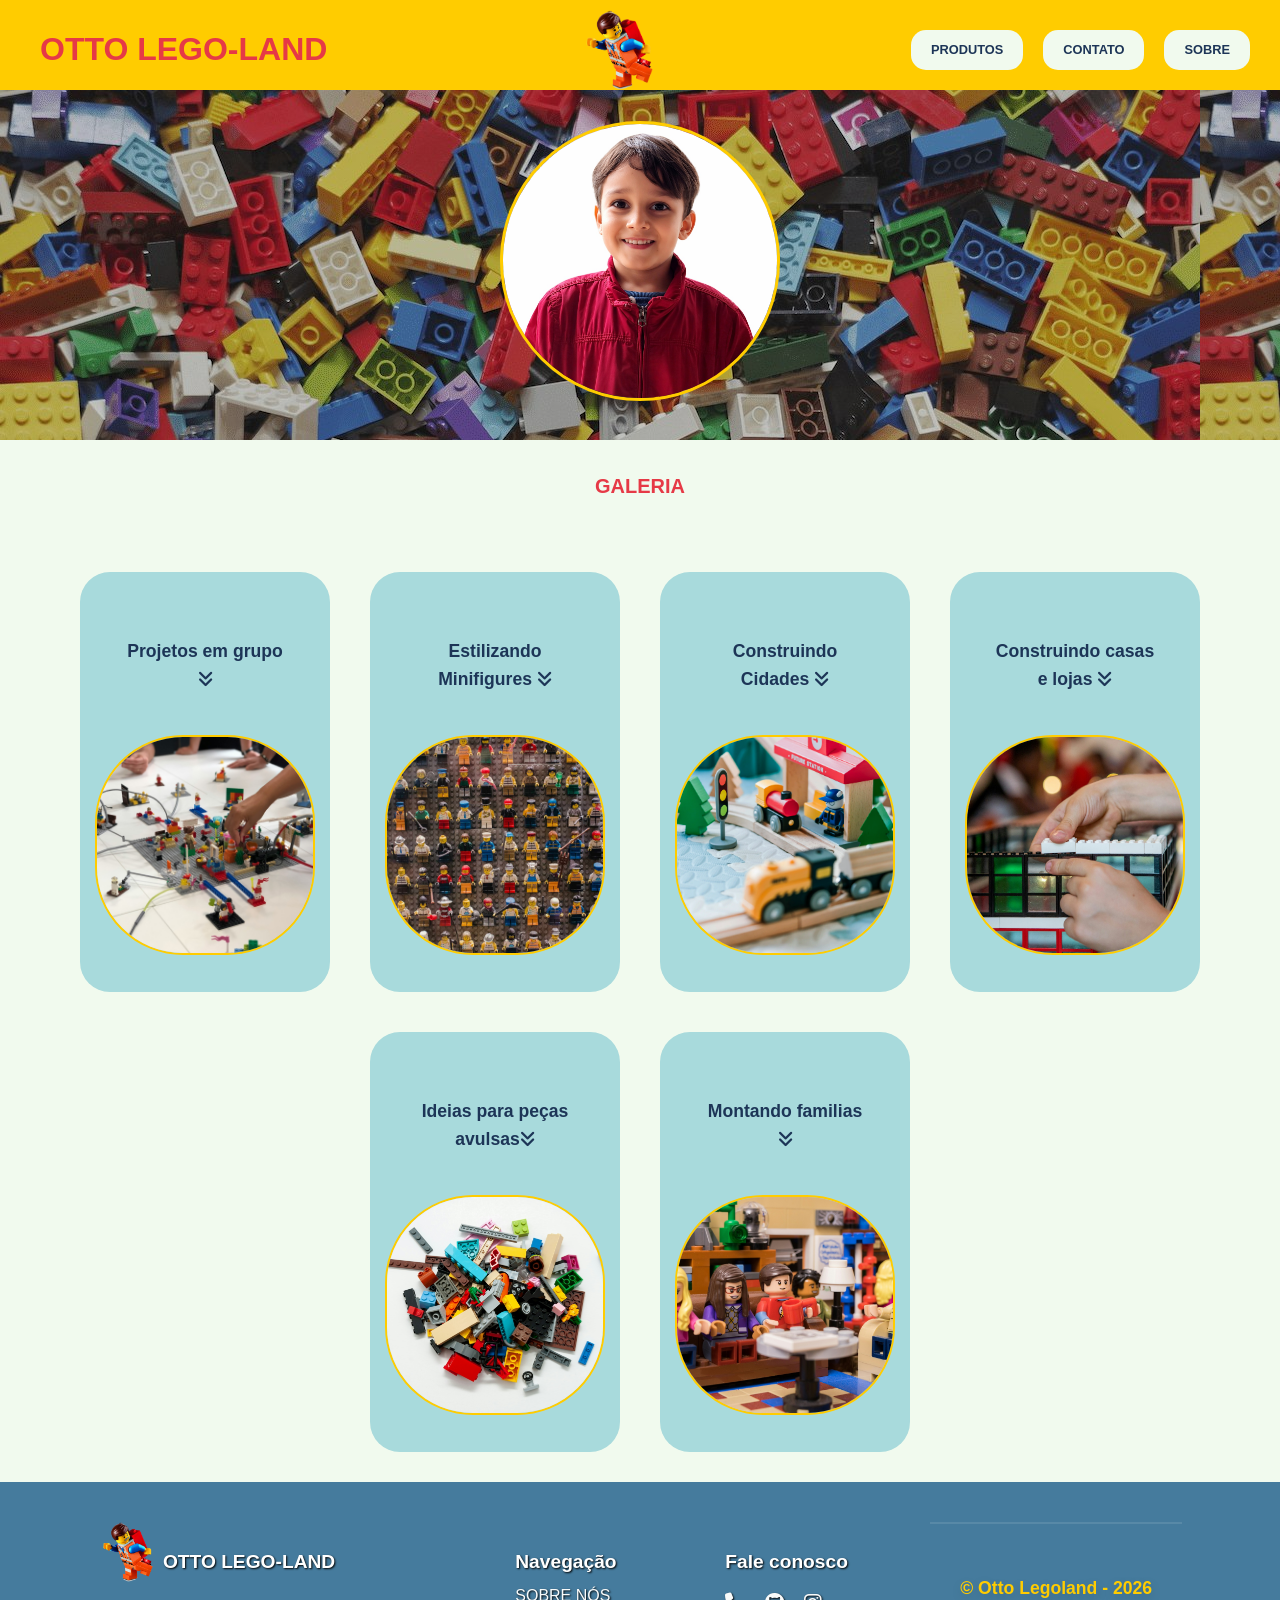
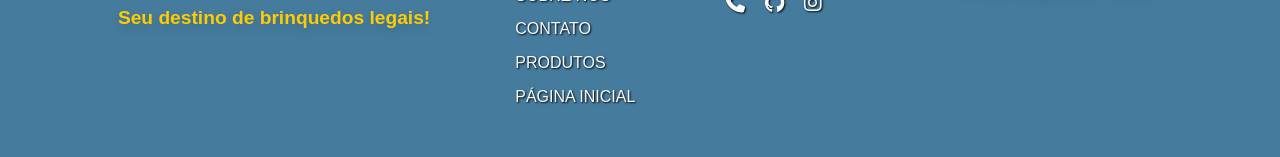
==== commit d2d7fe31: "atualiza-footer" ====
--- a/index.html
+++ b/index.html
@@ -79,9 +79,10 @@
             </div>
             <div class="footer-col">
                 <h3 class="footer-col h3">Fale conosco</h3>
+                <div class="icones">
                 <a href="contato.html"> <i class="fa-solid fa-phone"></i></a>
                 <a href="https://github.com/Berenda-m" target="_blank"> <i class="fa-brands fa-github"></i></a>
-                <a href="https://www.instagram.com/"> <i class="fa-brands fa-instagram"></i> </a>
+                <a href="https://www.instagram.com/"> <i class="fa-brands fa-instagram"></i> </a></div>
             </div>
             <div class="footer-bottom">
                 <p class="direitos">&copy; Otto Legoland - 2026</p>
--- a/css/style.css
+++ b/css/style.css
@@ -311,7 +311,6 @@
 
 .footer-col h3 {
     color: white;
-    margin: 0;
     font-size: 1.2rem;
     margin-top: 20px;
 }
@@ -322,8 +321,6 @@
     margin-bottom: 8px;
     padding-left: 5px;
     font-size: 1.0rem;
-    align-items: center;
-
 }
 
 .footer-col a:hover {
@@ -340,7 +337,6 @@
 .footer-col p {
     color: #FFCC00;
     text-shadow: var(--sombra);
-    padding-left: 0;
     margin: 0;
     font-size: 1.2rem;
 
@@ -348,8 +344,7 @@
 .footer-logo {
     display: flex;
     align-items: center;
-    justify-content: center;
-    gap: 10px;
+    justify-content: flex-start;
 }
 
 .footer-logo img {
@@ -357,13 +352,14 @@
     height: 60px;
     width: 60px;
     border: none;
-    
-    
 }
 .icones {
-    justify-content: center;
     display: flex;
     gap: 15px;
+    margin-top: 10px;
+}
+.icones a{
+    font-size: 20px;
 }
 
 .direitos {
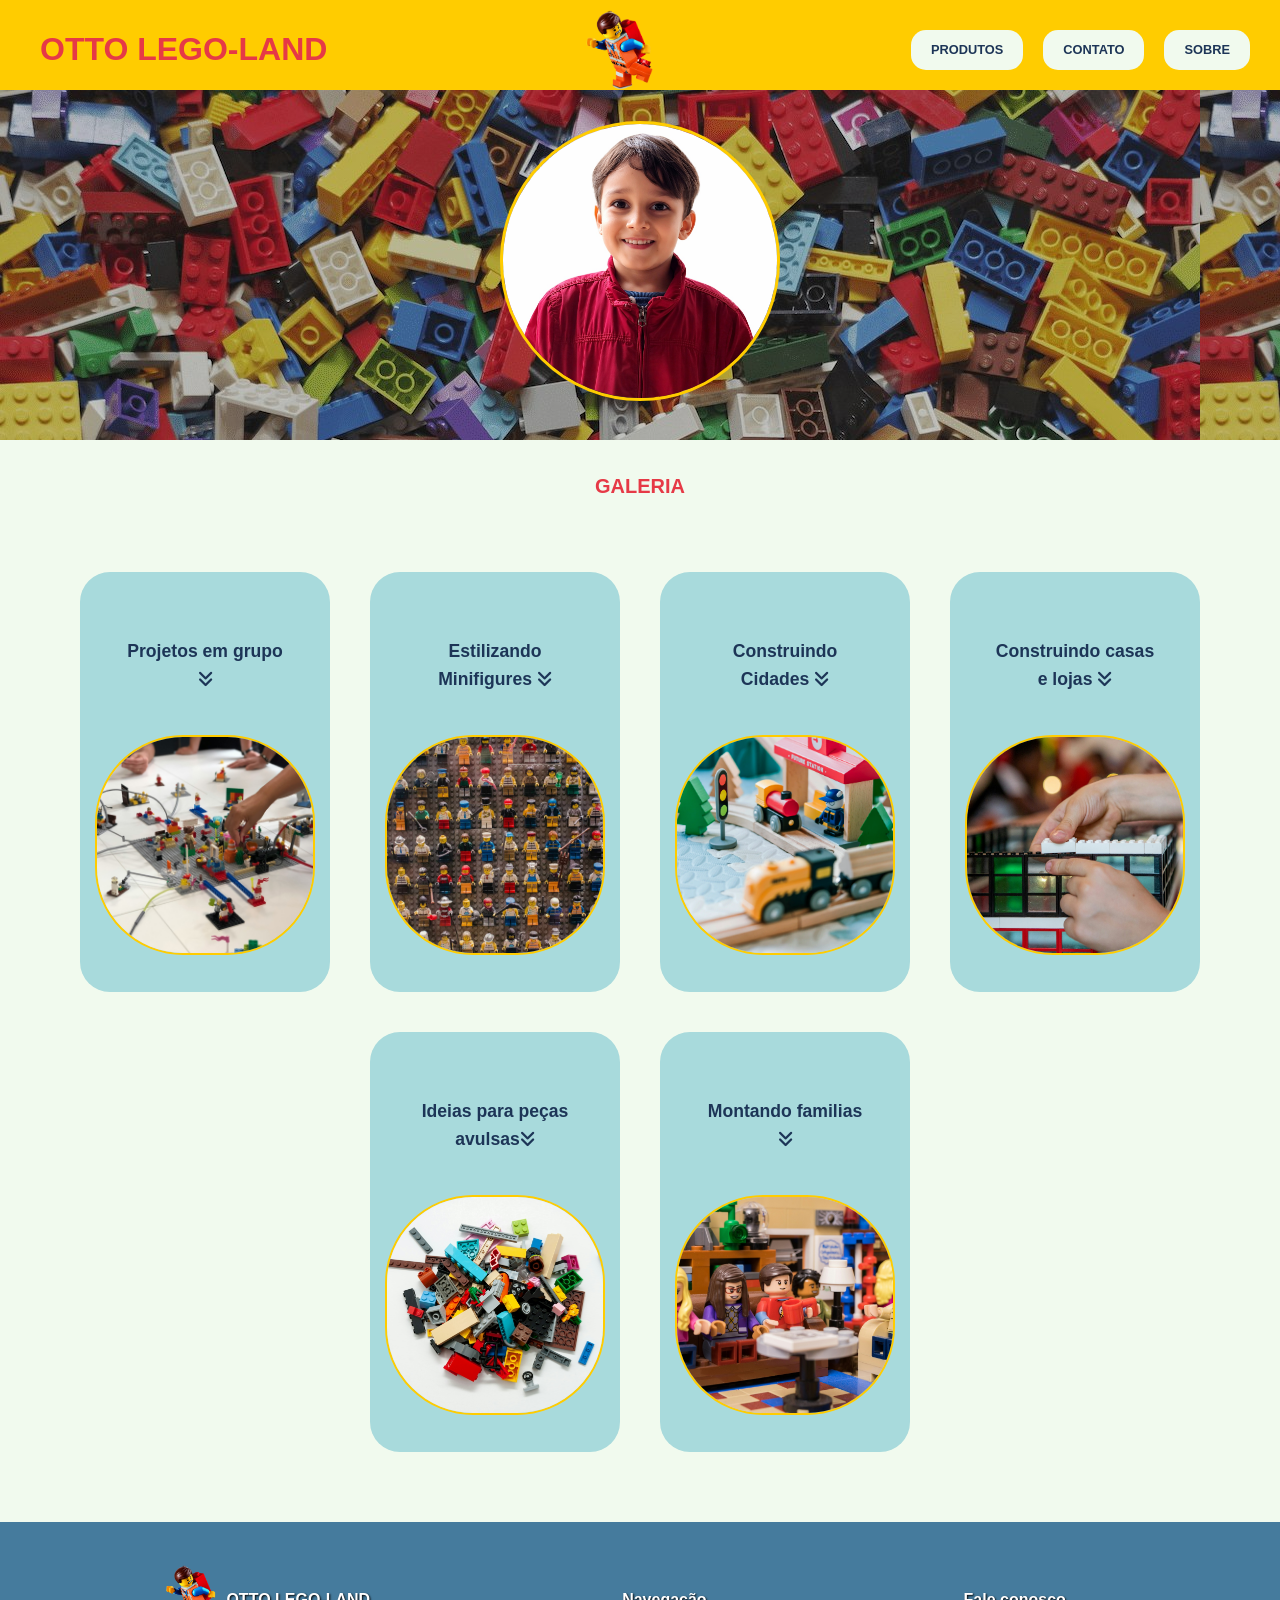
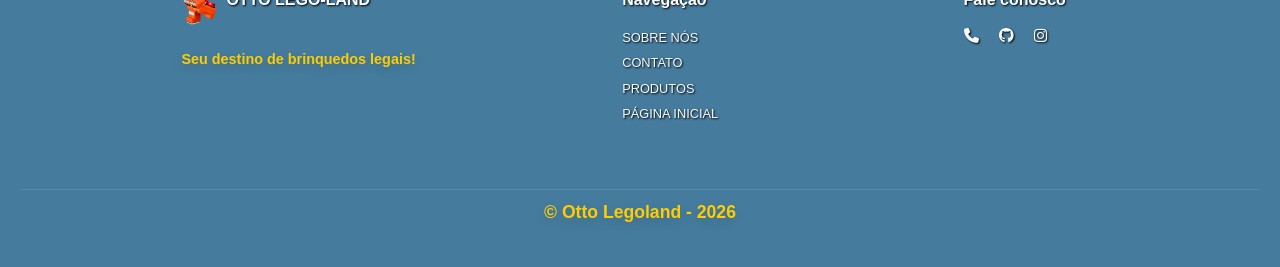
==== commit 8b1cb19e: "finaliza" ====
--- a/index.html
+++ b/index.html
@@ -26,8 +26,7 @@
         <!--Conteúdo Principal-->
         <section class="hero">
             <figure>
-                <img class="foto-perfil" src="img/perfil.jpg" alt="Foto do criador da Otto Lego-Land" width="280" height="250"
-                    loading="lazy">
+                <img class="foto-perfil" src="img/perfil.jpg" alt="Foto do criador da Otto Lego-Land" width="280" height="250">
                 <figcaption class="figcaption">Otto, o criador da Otto Lego-Land, em sua jornada de construção de um mundo de diversão e criatividade.</figcaption>
             </figure>
         </section>
@@ -66,7 +65,7 @@
     <!--Rodapé-->
     <footer class="footer-grid">
         <div class="footer-col">
-        <div class="footer-logo"><img src="img/toppng.com-lego-png-497x592.png" alt="Logo da Otto Lego-Land" width="50" height="50">
+        <div class="footer-logo"><img src="img/toppng.com-lego-png-497x592.png" alt="Logo da Otto Lego-Land" width="50" height="50" loading="lazy">
             <h3 class="footer-col h3">OTTO LEGO-LAND</h3></div>
             <p class="footer-col p">Seu destino de brinquedos legais!</p>
         </div>
--- a/css/style.css
+++ b/css/style.css
@@ -287,6 +287,7 @@
     background-color: var(--cor-secundaria);
     text-shadow: 1px 1px 2px rgb(3, 3, 3);
     padding: 40px 20px;
+    margin-top: 40px;
 }
 
 footer a {
@@ -298,29 +299,30 @@
 
 .footer-grid {
     display: flex;
-    gap: 60px;
     flex-wrap: wrap;
-    justify-content: center;
-    width: 100%;
+    gap: 40px;
+    justify-content: space-evenly;
+    align-items: flex-start;
 }
 
 .footer-col {
-    min-width: 150px;
+    min-width: 160px;
     text-align: left;
 }
 
 .footer-col h3 {
     color: white;
-    font-size: 1.2rem;
+    font-size: 1.0rem;
+    margin-bottom: 10px;
     margin-top: 20px;
 }
 
 .footer-col a {
     color: var(--cor-texto-claro);
     display: flex;
-    margin-bottom: 8px;
+    margin-bottom: 5px;
     padding-left: 5px;
-    font-size: 1.0rem;
+    font-size: 0.80rem;
 }
 
 .footer-col a:hover {
@@ -328,17 +330,19 @@
 }
 
 .footer-bottom {
-    border-top: 2px solid rgba(255, 255, 255, .1);
-    padding-top: 20px;
+    border-top: 1px solid rgba(255, 255, 255, .1);
+    padding-top: 8px;
+    margin-top: 20px;
     text-align: center;
     font-size: .85rem;
+    width: 100%;
 }
 
 .footer-col p {
     color: #FFCC00;
     text-shadow: var(--sombra);
     margin: 0;
-    font-size: 1.2rem;
+    font-size: 0.9rem;
 
 }
 .footer-logo {
@@ -359,13 +363,14 @@
     margin-top: 10px;
 }
 .icones a{
-    font-size: 20px;
+    font-size: 15px;
 }
 
 .direitos {
     color: #FFCC00;
     text-shadow: var(--sombra);
-
+    padding: 0px;
+    margin: 0px;
 }
 
 /*CONFIGURAÇOES PAGE SOBRE*/
